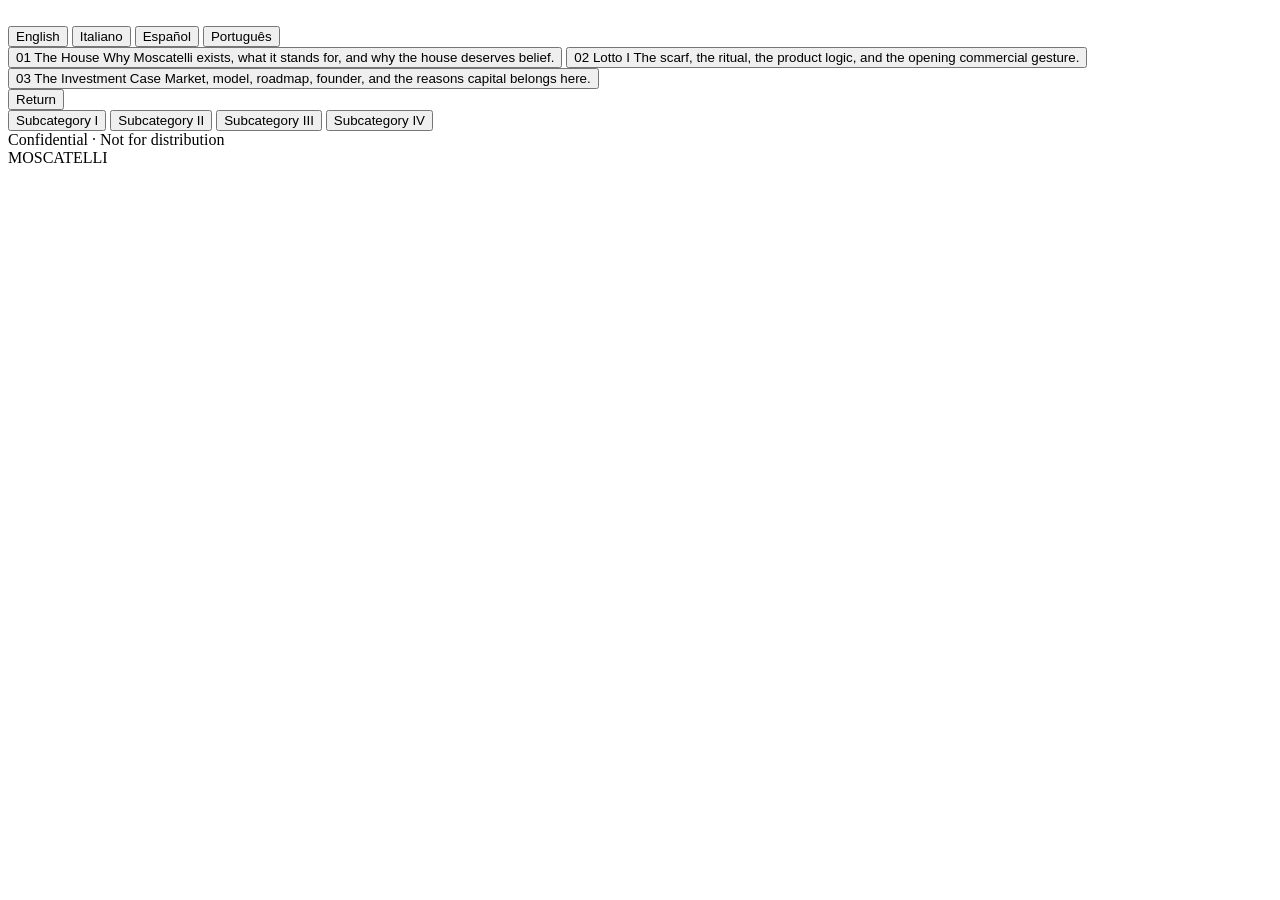
==== project-index.html @ 2a9c8a12 "Add files via upload" ====
<!DOCTYPE html>
<html lang="en">
<head>
  <meta charset="UTF-8" />
  <meta name="viewport" content="width=device-width, initial-scale=1.0" />
  <title>MOSCATELLI — Project Index</title>
  <meta name="robots" content="noindex, nofollow" />
  <link rel="preconnect" href="https://fonts.googleapis.com" />
  <link rel="preconnect" href="https://fonts.gstatic.com" crossorigin />
  <link href="https://fonts.googleapis.com/css2?family=Cinzel:wght@400&family=Cormorant+Garamond:wght@300;400&display=swap" rel="stylesheet" />
  <link rel="stylesheet" href="assets/css/styles.css" />
</head>
<body data-page="project-index" class="project-index-page">
  <main class="project-index" aria-label="Moscatelli project index">
    <div class="project-index__atmosphere" aria-hidden="true"></div>

    <header class="project-index__header" aria-label="Project header">
      <div class="project-index__header-inner">
        <div class="project-index__header-monogram-wrap" aria-hidden="true"><img src="assets/images/moscatelli-monogram.png" alt="" class="project-index__header-monogram" /></div>

        <nav class="project-index__language-toggle" aria-label="Language selector">
          <button type="button" class="project-index__language is-active" aria-pressed="true">English</button>
          <button type="button" class="project-index__language" aria-pressed="false">Italiano</button>
          <button type="button" class="project-index__language" aria-pressed="false">Español</button>
          <button type="button" class="project-index__language" aria-pressed="false">Português</button>
        </nav>
      </div>
    </header>

    <section class="project-index__stage" aria-label="Primary project routes">
      <div class="project-index__cards">
        <button type="button" class="project-card">
          <span class="project-card__kicker">01</span>
          <span class="project-card__title">The House</span>
          <span class="project-card__body">Why Moscatelli exists, what it stands for, and why the house deserves belief.</span>
        </button>

        <button type="button" class="project-card">
          <span class="project-card__kicker">02</span>
          <span class="project-card__title">Lotto I</span>
          <span class="project-card__body">The scarf, the ritual, the product logic, and the opening commercial gesture.</span>
        </button>

        <button type="button" class="project-card">
          <span class="project-card__kicker">03</span>
          <span class="project-card__title">The Investment Case</span>
          <span class="project-card__body">Market, model, roadmap, founder, and the reasons capital belongs here.</span>
        </button>
      </div>

      <div class="project-index__radial" aria-hidden="true">
        <div class="project-index__radial-label"></div>
        <div class="project-index__radial-shell">
          <button type="button" class="project-index__radial-center" aria-label="Return to sections">Return</button>
          <div class="project-index__radial-orbit">
            <button type="button" class="project-index__radial-item project-index__radial-item--north" data-slot="0">Subcategory I</button>
            <button type="button" class="project-index__radial-item project-index__radial-item--east" data-slot="1">Subcategory II</button>
            <button type="button" class="project-index__radial-item project-index__radial-item--south" data-slot="2">Subcategory III</button>
            <button type="button" class="project-index__radial-item project-index__radial-item--west" data-slot="3">Subcategory IV</button>
          </div>
        </div>
      </div>

    </section>

    <footer class="project-index__footer">
      <div class="project-index__footer-disclaimer">Confidential · Not for distribution</div>
      <div class="project-index__footer-wordmark">MOSCATELLI</div>
    </footer>
  </main>

  <script src="assets/js/site.js"></script>
</body>
</html>
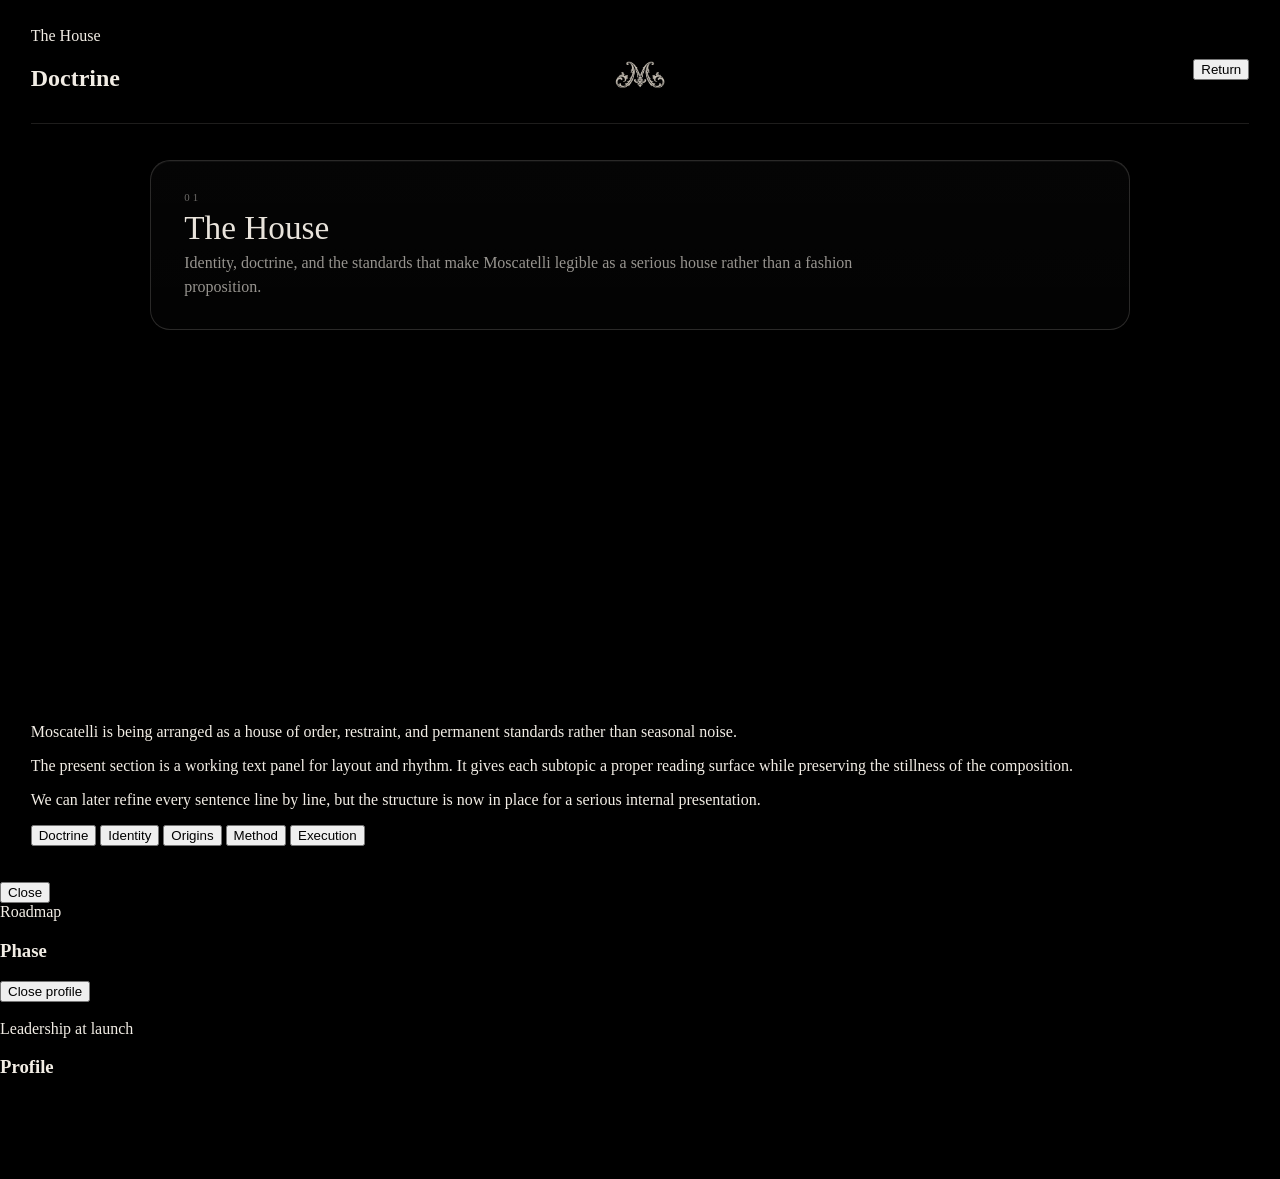
==== commit 26def30d: "Add files via upload" ====
--- a/project-index.html
+++ b/project-index.html
@@ -16,14 +16,14 @@
 
     <header class="project-index__header" aria-label="Project header">
       <div class="project-index__header-inner">
+        <div class="project-index__detail-title-panel">
+          <div class="project-index__detail-kicker">The House</div>
+          <h2 class="project-index__detail-title">Doctrine</h2>
+        </div>
+
         <div class="project-index__header-monogram-wrap" aria-hidden="true"><img src="assets/images/moscatelli-monogram.png" alt="" class="project-index__header-monogram" /></div>
 
-        <nav class="project-index__language-toggle" aria-label="Language selector">
-          <button type="button" class="project-index__language is-active" aria-pressed="true">English</button>
-          <button type="button" class="project-index__language" aria-pressed="false">Italiano</button>
-          <button type="button" class="project-index__language" aria-pressed="false">Español</button>
-          <button type="button" class="project-index__language" aria-pressed="false">Português</button>
-        </nav>
+        <button type="button" class="project-index__detail-return" aria-label="Return to section menu">Return</button>
       </div>
     </header>
 
@@ -51,19 +51,72 @@
       <div class="project-index__radial" aria-hidden="true">
         <div class="project-index__radial-label"></div>
         <div class="project-index__radial-shell">
-          <button type="button" class="project-index__radial-center" aria-label="Return to sections">Return</button>
+          <button type="button" class="project-index__radial-center" aria-label="Close section menu">Recede</button>
           <div class="project-index__radial-orbit">
             <button type="button" class="project-index__radial-item project-index__radial-item--north" data-slot="0">Subcategory I</button>
             <button type="button" class="project-index__radial-item project-index__radial-item--east" data-slot="1">Subcategory II</button>
             <button type="button" class="project-index__radial-item project-index__radial-item--south" data-slot="2">Subcategory III</button>
             <button type="button" class="project-index__radial-item project-index__radial-item--west" data-slot="3">Subcategory IV</button>
+            <button type="button" class="project-index__radial-item project-index__radial-item--northwest is-hidden" data-slot="4">Subcategory V</button>
           </div>
         </div>
       </div>
+      <div class="project-index__detail" aria-hidden="true">
+        <div class="project-index__detail-content" aria-live="polite">
+          <p class="project-index__detail-lede">Moscatelli is being arranged as a house of order, restraint, and permanent standards rather than seasonal noise.</p>
+          <div class="project-index__detail-copy">
+            <p>The present section is a working text panel for layout and rhythm. It gives each subtopic a proper reading surface while preserving the stillness of the composition.</p>
+            <p>We can later refine every sentence line by line, but the structure is now in place for a serious internal presentation.</p>
+          </div>
+        </div>
+        <nav class="project-index__detail-nav" aria-label="Subtopic navigation">
+          <button type="button" class="project-index__detail-nav-item" data-slot="0">Doctrine</button>
+          <button type="button" class="project-index__detail-nav-item" data-slot="1">Identity</button>
+          <button type="button" class="project-index__detail-nav-item" data-slot="2">Origins</button>
+          <button type="button" class="project-index__detail-nav-item" data-slot="3">Method</button>
+          <button type="button" class="project-index__detail-nav-item is-hidden" data-slot="4">Execution</button>
+        </nav>
+      </div>
+
 
     </section>
 
+
+
+    <div class="project-index__roadmap-modal" aria-hidden="true" role="dialog" aria-modal="true" aria-labelledby="roadmap-modal-title">
+      <div class="project-index__roadmap-modal-backdrop" data-roadmap-close></div>
+      <div class="project-index__roadmap-modal-panel">
+        <button type="button" class="project-index__roadmap-modal-close" aria-label="Close roadmap detail" data-roadmap-close>Close</button>
+        <div class="project-index__roadmap-modal-kicker">Roadmap</div>
+        <h3 class="project-index__roadmap-modal-title" id="roadmap-modal-title">Phase</h3>
+        <p class="project-index__roadmap-modal-subtitle"></p>
+        <div class="project-index__roadmap-modal-copy"></div>
+      </div>
+    </div>
+
+    <div class="project-index__profile-modal" aria-hidden="true" role="dialog" aria-modal="true" aria-labelledby="profile-modal-name">
+      <div class="project-index__profile-modal-backdrop" data-profile-close></div>
+      <div class="project-index__profile-modal-panel">
+        <button type="button" class="project-index__profile-modal-close" aria-label="Close profile detail" data-profile-close>Close profile</button>
+        <div class="project-index__profile-modal-media">
+          <img src="" alt="" class="project-index__profile-modal-image" />
+        </div>
+        <div class="project-index__profile-modal-content">
+          <div class="project-index__profile-modal-kicker">Leadership at launch</div>
+          <h3 class="project-index__profile-modal-name" id="profile-modal-name">Profile</h3>
+          <p class="project-index__profile-modal-role"></p>
+          <div class="project-index__profile-modal-copy"></div>
+        </div>
+      </div>
+    </div>
+
     <footer class="project-index__footer">
+      <nav class="project-index__language-toggle" aria-label="Language selector">
+        <button type="button" class="project-index__language" data-lang="it">Italiano</button>
+        <button type="button" class="project-index__language is-active" data-lang="en" aria-current="true">English</button>
+        <button type="button" class="project-index__language" data-lang="es">Español</button>
+        <button type="button" class="project-index__language" data-lang="pt">Português</button>
+      </nav>
       <div class="project-index__footer-disclaimer">Confidential · Not for distribution</div>
       <div class="project-index__footer-wordmark">MOSCATELLI</div>
     </footer>
--- a/assets/css/styles.css
+++ b/assets/css/styles.css
@@ -0,0 +1,949 @@
+/* ============================================================
+   MOSCATELLI — THRESHOLD VEIL V9
+   ============================================================ */
+
+:root {
+  --bg-deep: #0d1117;
+  --bg-charcoal: #121821;
+  --mist-cool: rgba(78, 96, 118, 0.26);
+  --mist-warm: rgba(78, 56, 45, 0.18);
+  --mist-oxblood: rgba(113, 23, 29, 0.08);
+  --veil-soft: rgba(255, 255, 255, 0.048);
+  --veil-edge: rgba(255, 255, 255, 0.022);
+  --text-primary: #f2ede5;
+  --text-secondary: rgba(242, 237, 229, 0.74);
+  --text-soft: rgba(242, 237, 229, 0.46);
+  --shadow-soft: rgba(0, 0, 0, 0.22);
+  --black-pitch: #000000;
+  --transition-fast: 240ms ease;
+  --transition-slow: 700ms cubic-bezier(0.22, 1, 0.36, 1);
+}
+
+/* ============================================================
+   RESET
+   ============================================================ */
+
+*,
+*::before,
+*::after {
+  box-sizing: border-box;
+}
+
+html {
+  min-height: 100%;
+  background:
+    radial-gradient(78rem 54rem at 18% 24%, rgba(86, 103, 126, 0.12), transparent 58%),
+    radial-gradient(66rem 44rem at 82% 76%, rgba(78, 56, 45, 0.09), transparent 60%),
+    linear-gradient(135deg, #0d1218 0%, #111720 42%, #1b1614 100%);
+  color: var(--text-primary);
+}
+
+body {
+  margin: 0;
+  min-height: 100dvh;
+  overflow: hidden;
+  font-family: "Cinzel", serif;
+  -webkit-font-smoothing: antialiased;
+  text-rendering: optimizeLegibility;
+}
+
+/* ============================================================
+   THRESHOLD
+   ============================================================ */
+
+.threshold {
+  position: relative;
+  min-height: 100dvh;
+  display: grid;
+  place-items: center;
+  isolation: isolate;
+  overflow: hidden;
+}
+
+.threshold::before,
+.threshold::after {
+  content: "";
+  position: absolute;
+  inset: -10%;
+  pointer-events: none;
+}
+
+.threshold::before {
+  background:
+    radial-gradient(50rem 32rem at 19% 30%, var(--mist-cool), transparent 58%),
+    radial-gradient(44rem 30rem at 79% 73%, var(--mist-warm), transparent 62%),
+    radial-gradient(36rem 22rem at 74% 82%, var(--mist-oxblood), transparent 65%),
+    linear-gradient(125deg, rgba(255, 255, 255, 0.045), rgba(255, 255, 255, 0.012) 34%, rgba(255, 255, 255, 0.026) 72%, rgba(255, 255, 255, 0.016));
+  filter: blur(44px) saturate(112%);
+  opacity: 0.96;
+  transform: scale(1.04);
+  animation: veil-arrive 1400ms cubic-bezier(0.22, 1, 0.36, 1) both;
+}
+
+.threshold::after {
+  inset: 0;
+  background:
+    linear-gradient(180deg, rgba(255, 255, 255, 0.032), rgba(255, 255, 255, 0.01) 22%, rgba(255, 255, 255, 0.014) 76%, rgba(255, 255, 255, 0.03)),
+    radial-gradient(56rem 42rem at 50% 50%, rgba(255, 255, 255, 0.026), transparent 65%);
+  box-shadow:
+    inset 0 1px 0 rgba(255, 255, 255, 0.035),
+    inset 0 0 0 1px rgba(255, 255, 255, 0.022);
+  opacity: 0.88;
+  animation: veil-arrive 1300ms cubic-bezier(0.22, 1, 0.36, 1) both;
+}
+
+.threshold__blackout {
+  position: fixed;
+  inset: 0;
+  background: var(--black-pitch);
+  opacity: 0;
+  z-index: 2;
+  pointer-events: none;
+  transition: opacity 2200ms cubic-bezier(0.22, 1, 0.36, 1);
+}
+
+
+.threshold__inner {
+  position: relative;
+  z-index: 3;
+  display: grid;
+  justify-items: center;
+  gap: 1.38rem;
+  padding: 2rem;
+  text-align: center;
+  transform: translateY(-1.4vh);
+}
+
+.threshold__wordmark {
+  position: relative;
+  z-index: 4;
+  margin: 0;
+  font-weight: 400;
+  font-size: clamp(1.8rem, 4vw, 3.65rem);
+  line-height: 1;
+  letter-spacing: clamp(0.42em, 1.25vw, 0.78em);
+  text-transform: uppercase;
+  text-indent: 0.78em;
+  color: var(--text-primary);
+  text-shadow:
+    0 1px 0 rgba(255, 255, 255, 0.045),
+    0 18px 44px var(--shadow-soft);
+  user-select: none;
+  white-space: nowrap;
+  opacity: 0;
+  transform: translateY(12px);
+  animation: wordmark-arrive 1400ms cubic-bezier(0.22, 1, 0.36, 1) 220ms forwards;
+  transition: opacity 260ms ease;
+}
+
+.threshold__cta {
+  appearance: none;
+  background: none;
+  border: 0;
+  padding: 0;
+  margin: 0;
+  font: inherit;
+  font-size: clamp(0.62rem, 0.95vw, 0.82rem);
+  letter-spacing: 0.34em;
+  text-transform: uppercase;
+  color: var(--text-secondary);
+  cursor: pointer;
+  position: relative;
+  z-index: 3;
+  opacity: 0;
+  transform: translateY(10px);
+  animation: cta-arrive 1400ms cubic-bezier(0.22, 1, 0.36, 1) 1680ms forwards;
+  transition:
+    color var(--transition-fast),
+    transform var(--transition-fast),
+    opacity 1200ms ease,
+    filter 1200ms ease;
+}
+
+.threshold__cta::after {
+  content: "";
+  position: absolute;
+  left: 50%;
+  bottom: -0.58rem;
+  width: 100%;
+  height: 1px;
+  background: rgba(242, 237, 229, 0.46);
+  transform: translateX(-50%) scaleX(var(--cta-underline-scale, 0));
+  transform-origin: center;
+  opacity: var(--cta-underline-opacity, 0);
+  transition:
+    transform var(--transition-slow),
+    opacity var(--transition-fast),
+    background-color var(--transition-fast);
+}
+
+.threshold__cta:hover,
+.threshold__cta:focus-visible {
+  color: var(--text-primary);
+  transform: translateY(-1px);
+  outline: none;
+}
+
+.threshold__cta:hover::after,
+.threshold__cta:focus-visible::after {
+  --cta-underline-scale: 1;
+  --cta-underline-opacity: 1;
+  transform: translateX(-50%) scaleX(var(--cta-underline-scale, 1));
+  opacity: var(--cta-underline-opacity, 1);
+  background: rgba(242, 237, 229, 0.58);
+}
+
+.threshold__disclaimer {
+  margin: 0;
+  font-size: clamp(0.52rem, 0.7vw, 0.64rem);
+  letter-spacing: 0.24em;
+  text-transform: uppercase;
+  color: var(--text-soft);
+  opacity: 0;
+  transform: translateY(8px);
+  filter: blur(3px);
+  animation: disclaimer-arrive 1200ms cubic-bezier(0.22, 1, 0.36, 1) 980ms forwards;
+  user-select: none;
+  transition:
+    opacity 1200ms ease,
+    filter 1200ms ease;
+}
+
+.threshold__disclaimer--bottom {
+  position: absolute;
+  left: 50%;
+  bottom: clamp(1.1rem, 2.2vh, 1.9rem);
+  transform: translateX(-50%) translateY(8px);
+  z-index: 3;
+  width: max-content;
+  max-width: calc(100vw - 2rem);
+  text-align: center;
+  pointer-events: none;
+}
+
+/* ============================================================
+   PAGE TRANSITION
+   ============================================================ */
+
+.threshold__blackout {
+  position: fixed;
+  inset: 0;
+  background: #000000;
+  opacity: 0;
+  z-index: 2;
+  pointer-events: none;
+}
+
+
+/* ============================================================
+   DESTINATION PLACEHOLDER
+   ============================================================ */
+
+.chapter-page {
+  background: #000000;
+  opacity: 1;
+  transition: opacity 700ms cubic-bezier(0.22, 1, 0.36, 1);
+}
+
+.chapter-page.page-enter {
+  opacity: 0;
+}
+
+.page-blackout {
+  min-height: 100dvh;
+  background: #000000;
+}
+
+/* ============================================================
+   ANIMATIONS
+   ============================================================ */
+
+@keyframes veil-arrive {
+  from {
+    opacity: 0;
+    transform: scale(1.08);
+  }
+  to {
+    opacity: 1;
+    transform: scale(1.04);
+  }
+}
+
+@keyframes wordmark-arrive {
+  from {
+    opacity: 0;
+    transform: translateY(12px);
+    filter: blur(5px);
+  }
+  to {
+    opacity: 1;
+    transform: translateY(0);
+    filter: blur(0);
+  }
+}
+
+@keyframes disclaimer-arrive {
+  from {
+    opacity: 0;
+    transform: translateX(-50%) translateY(8px);
+    filter: blur(3px);
+  }
+  to {
+    opacity: 1;
+    transform: translateX(-50%) translateY(0);
+    filter: blur(0);
+  }
+}
+
+@keyframes cta-arrive {
+  from {
+    opacity: 0;
+    transform: translateY(14px);
+    filter: blur(6px);
+  }
+  55% {
+    opacity: 0.38;
+  }
+  to {
+    opacity: 1;
+    transform: translateY(0);
+    filter: blur(0);
+  }
+}
+
+/* ============================================================
+   RESPONSIVE
+   ============================================================ */
+
+@media (max-width: 680px) {
+  .threshold__inner {
+    gap: 1.14rem;
+    padding: 1.5rem;
+    transform: translateY(-0.9vh);
+  }
+
+
+  .threshold__wordmark {
+    letter-spacing: 0.28em;
+    text-indent: 0.28em;
+    white-space: normal;
+    line-height: 1.15;
+  }
+
+  .threshold__disclaimer {
+    font-size: 0.5rem;
+    letter-spacing: 0.2em;
+  }
+
+  .threshold__disclaimer--bottom {
+    bottom: 1rem;
+    max-width: calc(100vw - 1.5rem);
+  }
+
+  .threshold__cta {
+    letter-spacing: 0.26em;
+  }
+}
+
+/* ============================================================
+   REDUCED MOTION
+   ============================================================ */
+
+@media (prefers-reduced-motion: reduce) {
+  .threshold::before,
+  .threshold::after,
+  .threshold__wordmark,
+  .threshold__disclaimer,
+  .threshold__cta,
+  .threshold__cta::after {
+    animation: none !important;
+    transition: none !important;
+  }
+
+  .threshold__wordmark,
+  .threshold__disclaimer,
+  .threshold__cta {
+    opacity: 1;
+    filter: none;
+  }
+
+  .threshold__wordmark,
+  .threshold__cta {
+    transform: none;
+  }
+
+  .threshold__disclaimer--bottom {
+    transform: translateX(-50%);
+  }
+
+  .chapter-page {
+    opacity: 1 !important;
+  }
+}
+
+
+/* ============================================================
+   PROJECT INDEX
+   ============================================================ */
+
+.project-index-page {
+  background: #000000;
+  overflow: hidden;
+  color: var(--text-primary);
+}
+
+.project-index {
+  position: relative;
+  min-height: 100dvh;
+  display: grid;
+  grid-template-rows: auto 1fr auto;
+  overflow: hidden;
+  isolation: isolate;
+  background: #000000;
+}
+
+.project-index__atmosphere {
+  position: absolute;
+  inset: 0;
+  z-index: 0;
+  opacity: 0;
+  pointer-events: none;
+  background:
+    radial-gradient(68rem 40rem at 18% 24%, rgba(94, 111, 132, 0.16), transparent 58%),
+    radial-gradient(60rem 38rem at 80% 74%, rgba(82, 59, 48, 0.14), transparent 60%),
+    radial-gradient(34rem 20rem at 74% 82%, rgba(113, 23, 29, 0.07), transparent 66%),
+    linear-gradient(135deg, #0f141a 0%, #131820 42%, #1b1614 100%);
+  filter: blur(30px) saturate(110%);
+  transform: scale(1.04);
+  transition: opacity 2600ms cubic-bezier(0.22, 1, 0.36, 1);
+}
+
+.project-index__atmosphere.is-visible {
+  opacity: 1;
+}
+
+.project-index__header,
+.project-index__stage,
+.project-index__footer {
+  position: relative;
+  z-index: 1;
+}
+
+.project-index__header {
+  padding: clamp(1.2rem, 3vh, 2rem) clamp(1.1rem, 2.4vw, 2.4rem) 0;
+  opacity: 0;
+  transform: translateY(-18px) scaleX(0.92);
+  transform-origin: top center;
+  filter: blur(8px);
+}
+
+.project-index__header.is-visible {
+  opacity: 1;
+  transform: translateY(0) scaleX(1);
+  filter: blur(0);
+  transition:
+    opacity 1100ms cubic-bezier(0.22, 1, 0.36, 1),
+    transform 1100ms cubic-bezier(0.22, 1, 0.36, 1),
+    filter 1100ms cubic-bezier(0.22, 1, 0.36, 1);
+}
+
+.project-index__header-inner {
+  display: flex;
+  align-items: center;
+  justify-content: space-between;
+  gap: 1rem;
+  min-height: 4.3rem;
+  padding: 0 0 0.7rem;
+  border-bottom: 1px solid rgba(242, 237, 229, 0.12);
+}
+
+.project-index__header-inner {
+  position: relative;
+}
+
+.project-index__header-monogram-wrap {
+  position: absolute;
+  left: 50%;
+  top: 50%;
+  transform: translate(-50%, calc(-50% - 8px));
+  display: grid;
+  place-items: center;
+  width: 5.75rem;
+  pointer-events: none;
+  z-index: 2;
+  opacity: 0;
+  filter: blur(6px);
+  transition:
+    opacity 1100ms cubic-bezier(0.22, 1, 0.36, 1),
+    transform 1100ms cubic-bezier(0.22, 1, 0.36, 1),
+    filter 1100ms cubic-bezier(0.22, 1, 0.36, 1);
+}
+
+.project-index__header.is-visible .project-index__header-monogram-wrap {
+  opacity: 1;
+  transform: translate(-50%, -50%);
+  filter: blur(0);
+}
+
+.project-index__header-monogram {
+  width: 3.2rem;
+  height: auto;
+  display: block;
+  opacity: 0.82;
+  filter: brightness(0) saturate(100%) invert(92%) sepia(8%) saturate(404%) hue-rotate(345deg) brightness(104%) contrast(89%);
+}
+
+.project-index__footer {
+  display: grid;
+  justify-items: center;
+  gap: 0.34rem;
+}
+
+.project-index__footer-disclaimer {
+  text-align: center;
+  font-family: "Cinzel", serif;
+  font-size: 0.52rem;
+  letter-spacing: 0.24em;
+  text-transform: uppercase;
+  color: rgba(242, 237, 229, 0.26);
+}
+
+
+.project-index__language-toggle {
+  display: flex;
+  align-items: center;
+  gap: 0.3rem;
+  flex-wrap: wrap;
+  justify-content: flex-end;
+  margin-left: auto;
+  position: relative;
+  z-index: 3;
+}
+
+.project-index__language {
+  appearance: none;
+  background: transparent;
+  border: 1px solid transparent;
+  border-radius: 999px;
+  padding: 0.42rem 0.8rem 0.45rem;
+  font-family: "Cormorant Garamond", serif;
+  font-size: 0.98rem;
+  line-height: 1;
+  color: rgba(242, 237, 229, 0.54);
+  cursor: default;
+}
+
+.project-index__language.is-active {
+  color: rgba(242, 237, 229, 0.9);
+  border-color: rgba(242, 237, 229, 0.16);
+  background: rgba(255, 255, 255, 0.03);
+}
+
+.project-index__stage {
+  position: relative;
+  isolation: isolate;
+  display: grid;
+  align-items: center;
+  padding: clamp(2rem, 4vh, 3.6rem) clamp(1.1rem, 2.4vw, 2.4rem);
+  overflow: hidden;
+}
+
+.project-index__cards {
+  width: min(980px, 100%);
+  margin: 0 auto;
+  display: grid;
+  gap: clamp(1rem, 2vh, 1.5rem);
+}
+
+.project-card {
+  appearance: none;
+  width: 100%;
+  display: grid;
+  gap: 0.45rem;
+  text-align: left;
+  padding: clamp(1.25rem, 2.4vw, 1.9rem) clamp(1.2rem, 2.6vw, 2.1rem);
+  border: 1px solid rgba(242, 237, 229, 0.16);
+  border-radius: 20px;
+  background: linear-gradient(180deg, rgba(255, 255, 255, 0.018), rgba(255, 255, 255, 0.012));
+  box-shadow:
+    inset 0 1px 0 rgba(255, 255, 255, 0.04),
+    0 18px 48px rgba(0, 0, 0, 0.18);
+  color: var(--text-primary);
+  cursor: pointer;
+  opacity: 0;
+  transform: translateY(22px) scale(0.985);
+  filter: blur(8px);
+}
+
+.project-card.is-visible {
+  opacity: 1;
+  transform: translateY(0) scale(1);
+  filter: blur(0);
+  transition:
+    opacity 1050ms cubic-bezier(0.22, 1, 0.36, 1),
+    transform 1050ms cubic-bezier(0.22, 1, 0.36, 1),
+    filter 1050ms cubic-bezier(0.22, 1, 0.36, 1),
+    border-color 260ms ease,
+    background 260ms ease,
+    box-shadow 260ms ease;
+}
+
+.project-card:hover,
+.project-card:focus-visible {
+  outline: none;
+  border-color: rgba(242, 237, 229, 0.25);
+  background: linear-gradient(180deg, rgba(255, 255, 255, 0.026), rgba(255, 255, 255, 0.016));
+  box-shadow:
+    inset 0 1px 0 rgba(255, 255, 255, 0.06),
+    0 20px 60px rgba(0, 0, 0, 0.26);
+}
+
+.project-card__kicker {
+  font-family: "Cinzel", serif;
+  font-size: 0.68rem;
+  letter-spacing: 0.28em;
+  text-transform: uppercase;
+  color: rgba(242, 237, 229, 0.44);
+}
+
+.project-card__title {
+  font-family: "Cormorant Garamond", serif;
+  font-size: clamp(1.75rem, 2.6vw, 2.5rem);
+  line-height: 1;
+  color: rgba(242, 237, 229, 0.96);
+}
+
+.project-card__body {
+  font-family: "Cormorant Garamond", serif;
+  font-size: clamp(1rem, 1.2vw, 1.12rem);
+  line-height: 1.5;
+  color: rgba(242, 237, 229, 0.62);
+  max-width: 46rem;
+}
+
+.project-index__footer {
+  padding: 0 clamp(1.1rem, 2.4vw, 2.4rem) clamp(1rem, 2vh, 1.4rem);
+  opacity: 0;
+  filter: blur(8px);
+}
+
+.project-index__footer.is-visible {
+  opacity: 1;
+  filter: blur(0);
+  transition:
+    opacity 1200ms cubic-bezier(0.22, 1, 0.36, 1),
+    filter 1200ms cubic-bezier(0.22, 1, 0.36, 1);
+}
+
+.project-index__footer-wordmark {
+  text-align: center;
+  font-family: "Cinzel", serif;
+  font-size: 0.72rem;
+  letter-spacing: 0.48em;
+  text-indent: 0.48em;
+  text-transform: uppercase;
+  color: rgba(242, 237, 229, 0.42);
+}
+
+@media (max-width: 820px) {
+  .project-index__header-inner {
+    flex-direction: column;
+    align-items: stretch;
+    gap: 0.95rem;
+    padding-top: 0.25rem;
+  }
+
+  .project-index__header-monogram-wrap {
+    top: 1.1rem;
+    transform: translateX(-50%);
+    width: 100%;
+  }
+
+  .project-index__header-monogram {
+    width: 2.55rem;
+  }
+
+  .project-index__language-toggle {
+    justify-content: center;
+    margin-left: 0;
+    padding-top: 2rem;
+  }
+
+  .project-card {
+    border-radius: 18px;
+  }
+}
+
+@media (max-width: 560px) {
+  .project-index__stage {
+    padding-top: 1.6rem;
+    padding-bottom: 1.6rem;
+  }
+
+  .project-index__cards {
+    gap: 0.9rem;
+  }
+
+  .project-card {
+    padding: 1.1rem 1rem 1.2rem;
+    border-radius: 16px;
+  }
+
+  .project-index__language {
+    padding-inline: 0.62rem;
+    font-size: 0.92rem;
+  }
+
+  .project-index__footer-wordmark {
+    letter-spacing: 0.34em;
+    text-indent: 0.34em;
+  }
+}
+
+
+.project-index__stage {
+  position: relative;
+}
+
+.project-index__cards.is-menu-open .project-card {
+  pointer-events: none;
+}
+
+.project-card.is-withdrawing {
+  opacity: 0;
+  filter: blur(10px);
+  transform: translateY(0) scale(0.975);
+  transition:
+    opacity 700ms cubic-bezier(0.22, 1, 0.36, 1),
+    filter 700ms cubic-bezier(0.22, 1, 0.36, 1),
+    transform 700ms cubic-bezier(0.22, 1, 0.36, 1);
+}
+
+.project-card.is-origin-hidden {
+  opacity: 0 !important;
+  pointer-events: none;
+}
+
+.project-index__radial {
+  --radial-size: clamp(13rem, 24vw, 17rem);
+  --orbit-offset: clamp(7.4rem, 14vw, 10.4rem);
+  --shell-x: 0px;
+  --shell-y: 0px;
+  --shell-width: 0px;
+  --shell-height: 0px;
+  --shell-radius: 20px;
+  position: absolute;
+  inset: 0;
+  z-index: 4;
+  pointer-events: none;
+}
+
+.project-index__radial.is-active {
+  pointer-events: auto;
+}
+
+.project-index__radial-label {
+  position: absolute;
+  left: 50%;
+  top: calc(50% - var(--orbit-offset) - 4.8rem);
+  transform: translate(-50%, 14px);
+  font-family: "Cinzel", serif;
+  font-size: 0.7rem;
+  letter-spacing: 0.24em;
+  text-transform: uppercase;
+  color: rgba(242, 237, 229, 0.42);
+  opacity: 0;
+  filter: blur(8px);
+  transition:
+    opacity 620ms cubic-bezier(0.22, 1, 0.36, 1),
+    transform 620ms cubic-bezier(0.22, 1, 0.36, 1),
+    filter 620ms cubic-bezier(0.22, 1, 0.36, 1);
+}
+
+.project-index__radial.is-expanded .project-index__radial-label {
+  opacity: 1;
+  transform: translate(-50%, 0);
+  filter: blur(0);
+  transition-delay: 160ms;
+}
+
+.project-index__radial-shell {
+  position: absolute;
+  left: 0;
+  top: 0;
+  width: var(--shell-width);
+  height: var(--shell-height);
+  overflow: visible;
+  transform: translate(var(--shell-x), var(--shell-y));
+  border-radius: var(--shell-radius);
+  border: 1px solid rgba(242, 237, 229, 0.16);
+  background: linear-gradient(180deg, rgba(255, 255, 255, 0.018), rgba(255, 255, 255, 0.012));
+  box-shadow:
+    inset 0 1px 0 rgba(255, 255, 255, 0.04),
+    0 18px 48px rgba(0, 0, 0, 0.18);
+  backdrop-filter: blur(8px);
+  opacity: 0;
+  transition:
+    width 980ms cubic-bezier(0.22, 1, 0.36, 1),
+    height 980ms cubic-bezier(0.22, 1, 0.36, 1),
+    transform 980ms cubic-bezier(0.22, 1, 0.36, 1),
+    border-radius 980ms cubic-bezier(0.22, 1, 0.36, 1),
+    opacity 220ms ease,
+    box-shadow 700ms ease,
+    background 700ms ease,
+    border-color 700ms ease;
+}
+
+.project-index__radial.is-active .project-index__radial-shell {
+  opacity: 1;
+}
+
+.project-index__radial.is-expanded .project-index__radial-shell {
+  box-shadow:
+    inset 0 1px 0 rgba(255, 255, 255, 0.06),
+    0 24px 72px rgba(0, 0, 0, 0.28);
+  border-color: rgba(242, 237, 229, 0.24);
+  background: linear-gradient(180deg, rgba(255, 255, 255, 0.028), rgba(255, 255, 255, 0.016));
+}
+
+.project-index__radial-center {
+  position: absolute;
+  inset: 0;
+  z-index: 6;
+  appearance: none;
+  border: 0;
+  border-radius: inherit;
+  background: transparent;
+  color: rgba(242, 237, 229, 0.92);
+  font-family: "Cormorant Garamond", serif;
+  font-size: clamp(1.2rem, 2vw, 1.6rem);
+  letter-spacing: 0.08em;
+  cursor: pointer;
+  opacity: 0;
+  transform: scale(0.94);
+  transition:
+    opacity 420ms ease,
+    transform 620ms cubic-bezier(0.22, 1, 0.36, 1),
+    color 260ms ease;
+}
+
+.project-index__radial.is-expanded .project-index__radial-center {
+  opacity: 1;
+  transform: scale(1);
+  transition-delay: 220ms;
+}
+
+.project-index__radial-center:hover,
+.project-index__radial-center:focus-visible {
+  outline: none;
+  color: rgba(242, 237, 229, 1);
+}
+
+.project-index__radial-orbit {
+  position: absolute;
+  inset: 0;
+  overflow: visible;
+  z-index: 3;
+  pointer-events: none;
+}
+
+.project-index__radial-item {
+  position: absolute;
+  z-index: 4;
+  pointer-events: auto;
+  left: 50%;
+  top: 50%;
+  width: clamp(8.75rem, 13vw, 10.25rem);
+  min-height: 3.8rem;
+  appearance: none;
+  border: 1px solid rgba(242, 237, 229, 0.14);
+  border-radius: 999px;
+  background: linear-gradient(180deg, rgba(255,255,255,0.018), rgba(255,255,255,0.012));
+  box-shadow: inset 0 1px 0 rgba(255,255,255,0.04), 0 16px 36px rgba(0,0,0,0.16);
+  color: rgba(242, 237, 229, 0.8);
+  font-family: "Cormorant Garamond", serif;
+  font-size: 1.12rem;
+  line-height: 1.1;
+  padding: 0.9rem 1rem;
+  cursor: pointer;
+  opacity: 0;
+  transform: translate(-50%, -50%) scale(0.3);
+  transform-origin: center;
+  filter: blur(12px);
+  transition:
+    transform 820ms cubic-bezier(0.22, 1, 0.36, 1),
+    opacity 520ms ease,
+    filter 820ms cubic-bezier(0.22, 1, 0.36, 1),
+    border-color 260ms ease,
+    background 260ms ease,
+    box-shadow 260ms ease,
+    color 260ms ease;
+}
+
+.project-index__radial.is-expanded .project-index__radial-item {
+  opacity: 1;
+  filter: blur(0);
+}
+
+.project-index__radial.is-expanded .project-index__radial-item--north {
+  transform: translate(-50%, calc(-50% - var(--orbit-offset))) scale(1);
+}
+.project-index__radial.is-expanded .project-index__radial-item--east {
+  transform: translate(calc(-50% + var(--orbit-offset)), -50%) scale(1);
+}
+.project-index__radial.is-expanded .project-index__radial-item--south {
+  transform: translate(-50%, calc(-50% + var(--orbit-offset))) scale(1);
+}
+.project-index__radial.is-expanded .project-index__radial-item--west {
+  transform: translate(calc(-50% - var(--orbit-offset)), -50%) scale(1);
+}
+
+.project-index__radial-item:hover,
+.project-index__radial-item:focus-visible {
+  outline: none;
+  border-color: rgba(242, 237, 229, 0.24);
+  background: linear-gradient(180deg, rgba(255,255,255,0.03), rgba(255,255,255,0.018));
+  box-shadow: inset 0 1px 0 rgba(255,255,255,0.05), 0 18px 42px rgba(0,0,0,0.22);
+  color: rgba(242, 237, 229, 0.96);
+}
+
+@media (max-width: 820px) {
+  .project-index__radial {
+    --radial-size: 11.75rem;
+    --orbit-offset: 6.7rem;
+  }
+
+  .project-index__radial-label {
+    top: calc(50% - var(--orbit-offset) - 3.8rem);
+  }
+
+  .project-index__radial-item {
+    width: 7.4rem;
+    min-height: 3.4rem;
+    font-size: 1rem;
+  }
+}
+
+@media (max-width: 560px) {
+  .project-index__radial {
+    --radial-size: 10.2rem;
+    --orbit-offset: 5.6rem;
+  }
+
+  .project-index__radial-label {
+    top: calc(50% - var(--orbit-offset) - 3.2rem);
+    font-size: 0.6rem;
+    letter-spacing: 0.2em;
+  }
+
+  .project-index__radial-item {
+    width: 6.4rem;
+    min-height: 3rem;
+    font-size: 0.88rem;
+    padding: 0.72rem 0.7rem;
+  }
+
+  .project-index__radial-center {
+    font-size: 1.08rem;
+  }
+}
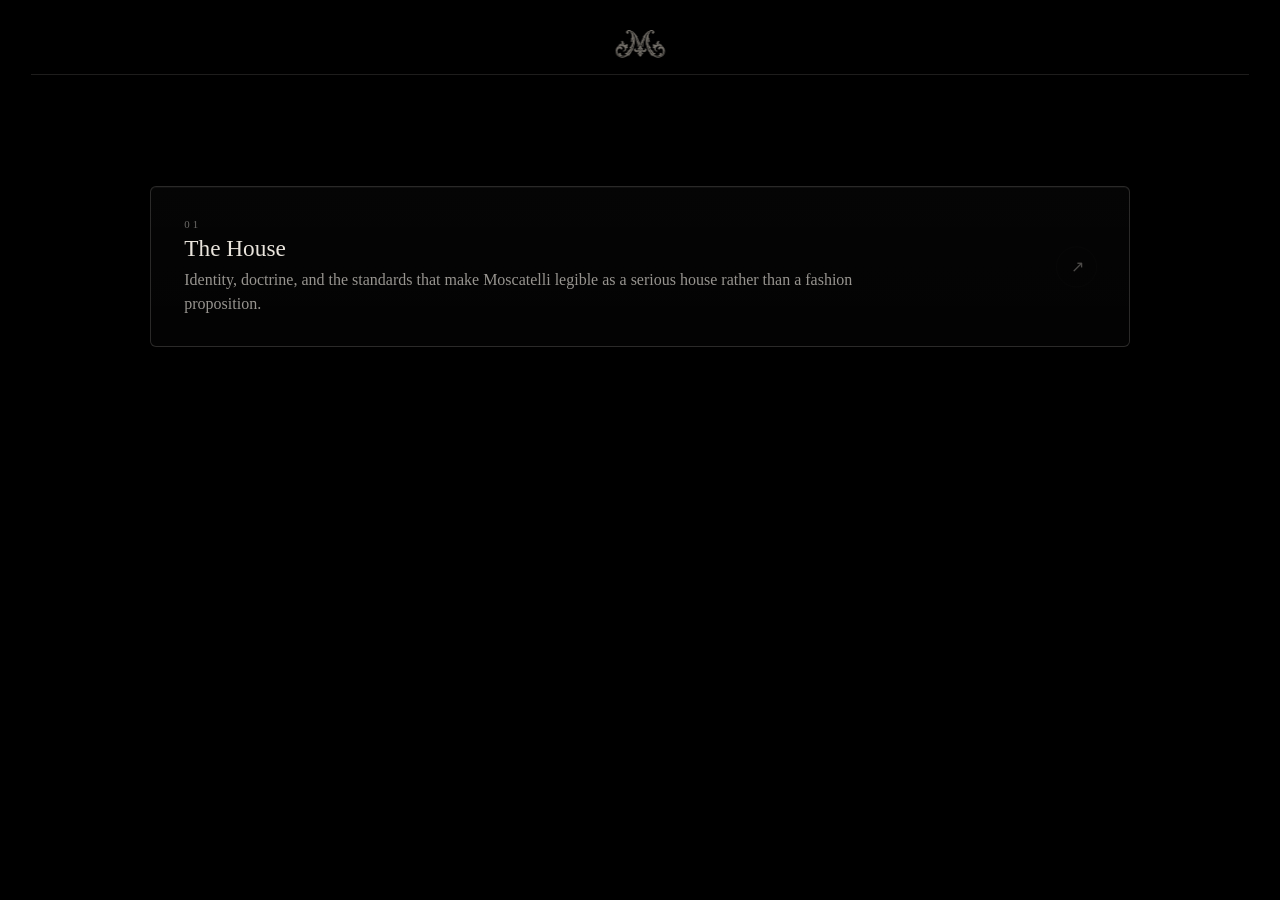
==== commit 3c8cae36: "Add files via upload" ====
--- a/project-index.html
+++ b/project-index.html
@@ -62,6 +62,17 @@
         </div>
       </div>
       <div class="project-index__detail" aria-hidden="true">
+        <button type="button" class="project-index__mobile-detail-return" aria-label="Return to section menu">
+          <span class="project-index__mobile-detail-return-mark" aria-hidden="true"></span>
+          <span class="project-index__mobile-detail-return-label">Return</span>
+        </button>
+        <nav class="project-index__mobile-topic-nav" aria-label="Subtopic navigation">
+          <button type="button" class="project-index__mobile-topic-nav-item" data-slot="0">Doctrine</button>
+          <button type="button" class="project-index__mobile-topic-nav-item" data-slot="1">Identity</button>
+          <button type="button" class="project-index__mobile-topic-nav-item" data-slot="2">Origins</button>
+          <button type="button" class="project-index__mobile-topic-nav-item" data-slot="3">Method</button>
+          <button type="button" class="project-index__mobile-topic-nav-item is-hidden" data-slot="4">Execution</button>
+        </nav>
         <div class="project-index__detail-content" aria-live="polite">
           <p class="project-index__detail-lede">Moscatelli is being arranged as a house of order, restraint, and permanent standards rather than seasonal noise.</p>
           <div class="project-index__detail-copy">
--- a/assets/css/styles.css
+++ b/assets/css/styles.css
@@ -119,7 +119,7 @@
   z-index: 4;
   margin: 0;
   font-weight: 400;
-  font-size: clamp(1.8rem, 4vw, 3.65rem);
+  font-size: clamp(1.26rem, 2.8vw, 2.56rem);
   line-height: 1;
   letter-spacing: clamp(0.42em, 1.25vw, 0.78em);
   text-transform: uppercase;
@@ -193,6 +193,21 @@
   background: rgba(242, 237, 229, 0.58);
 }
 
+.threshold__cta[data-skippable]::before {
+  content: "tap again to skip";
+  position: absolute;
+  top: -2.2rem;
+  left: 50%;
+  transform: translateX(-50%);
+  font-size: 0.5rem;
+  letter-spacing: 0.2em;
+  color: rgba(242, 237, 229, 0.3);
+  white-space: nowrap;
+  opacity: 0;
+  animation: hint-arrive 500ms ease 450ms forwards;
+}
+
+
 .threshold__disclaimer {
   margin: 0;
   font-size: clamp(0.52rem, 0.7vw, 0.64rem);
@@ -295,6 +310,11 @@
   }
 }
 
+@keyframes hint-arrive {
+  from { opacity: 0; transform: translateX(-50%) translateY(4px); }
+  to { opacity: 1; transform: translateX(-50%) translateY(0); }
+}
+
 @keyframes cta-arrive {
   from {
     opacity: 0;
@@ -430,7 +450,7 @@
 }
 
 .project-index__header {
-  padding: clamp(1.2rem, 3vh, 2rem) clamp(1.1rem, 2.4vw, 2.4rem) 0;
+  padding: clamp(0.84rem, 2.1vh, 1.4rem) clamp(1.1rem, 2.4vw, 2.4rem) 0;
   opacity: 0;
   transform: translateY(-18px) scaleX(0.92);
   transform-origin: top center;
@@ -451,9 +471,9 @@
   display: flex;
   align-items: center;
   justify-content: space-between;
-  gap: 1rem;
-  min-height: 4.3rem;
-  padding: 0 0 0.7rem;
+  gap: 0.7rem;
+  min-height: 3.5rem;
+  padding: 0 0 0.63rem;
   border-bottom: 1px solid rgba(242, 237, 229, 0.12);
 }
 
@@ -464,21 +484,27 @@
 .project-index__header-monogram-wrap {
   position: absolute;
   left: 50%;
-  top: 50%;
-  transform: translate(-50%, calc(-50% - 8px));
+  top: calc(50% - 0.34rem);
+  transform: translate(-50%, -50%);
   display: grid;
   place-items: center;
-  width: 5.75rem;
+  width: 5.8rem;
+  height: 3rem;
   pointer-events: none;
   z-index: 2;
   opacity: 0;
-  filter: blur(6px);
+  filter: blur(4px);
+  overflow: visible;
   transition:
     opacity 1100ms cubic-bezier(0.22, 1, 0.36, 1),
     transform 1100ms cubic-bezier(0.22, 1, 0.36, 1),
     filter 1100ms cubic-bezier(0.22, 1, 0.36, 1);
 }
 
+.project-index__header-monogram-wrap::before {
+  content: none;
+}
+
 .project-index__header.is-visible .project-index__header-monogram-wrap {
   opacity: 1;
   transform: translate(-50%, -50%);
@@ -486,17 +512,23 @@
 }
 
 .project-index__header-monogram {
-  width: 3.2rem;
+  position: relative;
+  z-index: 1;
+  width: 3.35rem;
   height: auto;
   display: block;
-  opacity: 0.82;
+  opacity: 0.5;
+  object-fit: contain;
+  image-rendering: auto;
+  backface-visibility: hidden;
+  transform: translateY(0) translateZ(0);
   filter: brightness(0) saturate(100%) invert(92%) sepia(8%) saturate(404%) hue-rotate(345deg) brightness(104%) contrast(89%);
 }
 
 .project-index__footer {
   display: grid;
   justify-items: center;
-  gap: 0.34rem;
+  gap: 0.48rem;
 }
 
 .project-index__footer-disclaimer {
@@ -514,8 +546,8 @@
   align-items: center;
   gap: 0.3rem;
   flex-wrap: wrap;
-  justify-content: flex-end;
-  margin-left: auto;
+  justify-content: center;
+  margin-left: 0;
   position: relative;
   z-index: 3;
 }
@@ -527,16 +559,134 @@
   border-radius: 999px;
   padding: 0.42rem 0.8rem 0.45rem;
   font-family: "Cormorant Garamond", serif;
-  font-size: 0.98rem;
+  font-size: 0.9rem;
   line-height: 1;
-  color: rgba(242, 237, 229, 0.54);
-  cursor: default;
+  color: rgba(242, 237, 229, 0.38);
+  cursor: pointer;
+  user-select: none;
+  pointer-events: auto;
+  transition: color 220ms ease, border-color 220ms ease, background 220ms ease, opacity 220ms ease;
+}
+
+.project-index__language:hover,
+.project-index__language:focus-visible {
+  color: rgba(242, 237, 229, 0.72);
+  border-color: rgba(242, 237, 229, 0.1);
+  background: rgba(255, 255, 255, 0.02);
+  outline: none;
 }
 
 .project-index__language.is-active {
-  color: rgba(242, 237, 229, 0.9);
+  color: rgba(242, 237, 229, 0.86);
   border-color: rgba(242, 237, 229, 0.16);
   background: rgba(255, 255, 255, 0.03);
+}
+
+.lang-fade-target {
+  transition:
+    opacity 280ms ease,
+    filter 280ms ease;
+}
+
+.lang-fade-target.is-lang-out {
+  opacity: 0;
+  filter: blur(8px);
+}
+
+.lang-fade-target.is-lang-in {
+  animation: moscatelliLangIn 620ms cubic-bezier(0.22, 1, 0.36, 1);
+}
+
+
+.project-index__header .project-index__detail-return.lang-fade-target {
+  transition: opacity 220ms ease, filter 220ms ease, color 220ms ease !important;
+}
+
+.project-index__header .project-index__detail-return.lang-fade-target.is-lang-out {
+  transform: translateY(-50%) !important;
+}
+
+.project-index__header .project-index__detail-return.lang-fade-target.is-lang-in {
+  animation: moscatelliLangInHeaderStatic 620ms cubic-bezier(0.22, 1, 0.36, 1) !important;
+}
+
+@keyframes moscatelliLangInHeaderStatic {
+  from {
+    opacity: 0;
+    filter: blur(10px);
+    transform: translateY(-50%);
+  }
+  to {
+    opacity: 1;
+    filter: blur(0);
+    transform: translateY(-50%);
+  }
+}
+
+.lang-fade-target--radial {
+  transition:
+    opacity 180ms ease,
+    filter 180ms ease;
+}
+
+.lang-fade-target--radial.is-lang-out-radial {
+  opacity: 0;
+  filter: blur(8px);
+}
+
+.lang-fade-target--radial.is-lang-in-radial {
+  animation: moscatelliLangInRadial 520ms cubic-bezier(0.22, 1, 0.36, 1);
+}
+
+@keyframes moscatelliLangIn {
+  from {
+    opacity: 0;
+    filter: blur(10px);
+  }
+  to {
+    opacity: 1;
+    filter: blur(0);
+  }
+}
+
+@keyframes moscatelliLangInRadial {
+  from {
+    opacity: 0;
+    filter: blur(10px);
+  }
+  to {
+    opacity: 1;
+    filter: blur(0);
+  }
+}
+
+body.is-language-switching .project-index__radial-shell,
+body.is-language-switching .project-index__radial-item,
+body.is-language-switching .project-index__radial-label,
+body.is-language-switching .project-index__radial-center {
+  transition-property: opacity, filter, color, background, border-color, box-shadow;
+}
+
+body.is-language-switching .project-index__radial.is-expanded .project-index__radial-center {
+  transition: color 240ms ease !important;
+  transition-delay: 0ms !important;
+}
+
+
+body.is-language-switching .project-index__detail-nav-item {
+  transition-property: color, opacity, filter, text-shadow !important;
+}
+
+body.is-language-switching .project-index__detail-nav-item.is-active {
+  transform: scale(1.055) !important;
+}
+
+body.is-language-switching .project-index__detail-lede,
+body.is-language-switching .project-index__detail-copy,
+body.is-language-switching .project-index__header .project-index__detail-title,
+body.is-language-switching .project-index__header .project-index__detail-kicker,
+body.is-language-switching .project-index__header .project-index__detail-return {
+  will-change: opacity, filter;
 }
 
 .project-index__stage {
@@ -557,13 +707,18 @@
 
 .project-card {
   appearance: none;
+  position: relative;
   width: 100%;
   display: grid;
   gap: 0.45rem;
   text-align: left;
-  padding: clamp(1.25rem, 2.4vw, 1.9rem) clamp(1.2rem, 2.6vw, 2.1rem);
+  padding:
+    clamp(1.25rem, 2.4vw, 1.9rem)
+    clamp(4.2rem, 7vw, 5.4rem)
+    clamp(1.25rem, 2.4vw, 1.9rem)
+    clamp(1.2rem, 2.6vw, 2.1rem);
   border: 1px solid rgba(242, 237, 229, 0.16);
-  border-radius: 20px;
+  border-radius: 6px;
   background: linear-gradient(180deg, rgba(255, 255, 255, 0.018), rgba(255, 255, 255, 0.012));
   box-shadow:
     inset 0 1px 0 rgba(255, 255, 255, 0.04),
@@ -588,6 +743,52 @@
     box-shadow 260ms ease;
 }
 
+.project-card::before {
+  content: "";
+  position: absolute;
+  right: 1.7rem;
+  top: 50%;
+  width: 3.2rem;
+  height: 3.2rem;
+  border-radius: 50%;
+  border: 1px solid rgba(242, 237, 229, 0.11);
+  box-shadow: 0 0 0 0.55rem rgba(242, 237, 229, 0.024);
+  transform: translateY(-50%) scale(0.8);
+  opacity: 0.16;
+  pointer-events: none;
+  transition: opacity 420ms ease, transform 640ms cubic-bezier(0.22, 1, 0.36, 1), border-color 260ms ease, box-shadow 260ms ease;
+}
+
+.project-card::after {
+  content: "↗";
+  position: absolute;
+  right: 2.82rem;
+  top: 50%;
+  transform: translateY(-50%);
+  font-family: "Cormorant Garamond", serif;
+  font-size: 1rem;
+  line-height: 1;
+  color: rgba(242, 237, 229, 0.34);
+  opacity: 0.9;
+  pointer-events: none;
+  transition: color 260ms ease, transform 640ms cubic-bezier(0.22, 1, 0.36, 1), opacity 260ms ease;
+}
+
+.project-card:hover::before,
+.project-card:focus-visible::before {
+  opacity: 1;
+  border-color: rgba(242, 237, 229, 0.16);
+  box-shadow: 0 0 0 0.55rem rgba(242, 237, 229, 0.04);
+  transform: translateY(-50%) scale(1);
+}
+
+.project-card:hover::after,
+.project-card:focus-visible::after {
+  color: rgba(242, 237, 229, 0.68);
+  opacity: 1;
+  transform: translateY(-50%) translateX(0.08rem);
+}
+
 .project-card:hover,
 .project-card:focus-visible {
   outline: none;
@@ -598,17 +799,36 @@
     0 20px 60px rgba(0, 0, 0, 0.26);
 }
 
+@media (hover: none), (pointer: coarse) {
+  .project-card::before {
+    opacity: 0.28;
+    transform: translateY(-50%) scale(0.92);
+    border-color: rgba(242, 237, 229, 0.13);
+    box-shadow: 0 0 0 0.48rem rgba(242, 237, 229, 0.03);
+  }
+
+  .project-card::after {
+    color: rgba(242, 237, 229, 0.48);
+  }
+}
+
 .project-card__kicker {
   font-family: "Cinzel", serif;
   font-size: 0.68rem;
   letter-spacing: 0.28em;
   text-transform: uppercase;
   color: rgba(242, 237, 229, 0.44);
+  transition: color 260ms ease, letter-spacing 400ms cubic-bezier(0.22, 1, 0.36, 1);
+}
+
+.project-card:hover .project-card__kicker {
+  color: rgba(242, 237, 229, 0.62);
+  letter-spacing: 0.36em;
 }
 
 .project-card__title {
   font-family: "Cormorant Garamond", serif;
-  font-size: clamp(1.75rem, 2.6vw, 2.5rem);
+  font-size: clamp(1.23rem, 1.82vw, 1.75rem);
   line-height: 1;
   color: rgba(242, 237, 229, 0.96);
 }
@@ -645,32 +865,74 @@
   color: rgba(242, 237, 229, 0.42);
 }
 
+
+@media (max-width: 1180px) {
+  .project-index__detail-content {
+    left: clamp(3rem, 4.5vw, 4.8rem);
+    top: clamp(13rem, 20vh, 15rem);
+    width: min(34rem, 44vw);
+    max-width: 34rem;
+  }
+
+  .project-index__detail-lede {
+    font-size: clamp(1.4rem, 1.75vw, 1.96rem);
+    max-width: 12ch;
+  }
+
+  .project-index__detail-copy {
+    max-width: 28rem;
+  }
+}
+
+@media (max-width: 820px) {
+  .project-index__detail-content {
+    left: clamp(2rem, 6vw, 2.8rem);
+    top: clamp(10.8rem, 18vh, 12.6rem);
+    width: min(28rem, calc(100vw - 6rem));
+    max-width: 28rem;
+    row-gap: 1.5rem;
+  }
+
+  .project-index__detail-lede {
+    font-size: clamp(1.3rem, 4.9vw, 1.75rem);
+    max-width: 13ch;
+  }
+
+  .project-index__detail-copy {
+    max-width: 24rem;
+  }
+
+  .project-index__detail-copy p {
+    max-width: 32ch;
+  }
+}
 @media (max-width: 820px) {
   .project-index__header-inner {
     flex-direction: column;
     align-items: stretch;
-    gap: 0.95rem;
-    padding-top: 0.25rem;
+    gap: 0.67rem;
+    padding-top: 0.18rem;
   }
 
   .project-index__header-monogram-wrap {
-    top: 1.1rem;
+    top: 0.74rem;
     transform: translateX(-50%);
     width: 100%;
+    height: 1.54rem;
   }
 
   .project-index__header-monogram {
-    width: 2.55rem;
+    width: 1.72rem;
   }
 
   .project-index__language-toggle {
     justify-content: center;
     margin-left: 0;
-    padding-top: 2rem;
+    padding-top: 0.1rem;
   }
 
   .project-card {
-    border-radius: 18px;
+    border-radius: 5px;
   }
 }
 
@@ -686,7 +948,7 @@
 
   .project-card {
     padding: 1.1rem 1rem 1.2rem;
-    border-radius: 16px;
+    border-radius: 4px;
   }
 
   .project-index__language {
@@ -725,13 +987,17 @@
 }
 
 .project-index__radial {
-  --radial-size: clamp(13rem, 24vw, 17rem);
-  --orbit-offset: clamp(7.4rem, 14vw, 10.4rem);
+  --radial-size: clamp(4.85rem, 6vw, 5.45rem);
+  --orbit-offset: clamp(11.6rem, 16.2vw, 13.75rem);
+  --orbit-north: calc(var(--orbit-offset) * 0.98);
+  --orbit-east: calc(var(--orbit-offset) * 1.06);
+  --orbit-south: calc(var(--orbit-offset) * 1.08);
+  --orbit-west: calc(var(--orbit-offset) * 1.02);
   --shell-x: 0px;
   --shell-y: 0px;
   --shell-width: 0px;
   --shell-height: 0px;
-  --shell-radius: 20px;
+  --shell-radius: 6px;
   position: absolute;
   inset: 0;
   z-index: 4;
@@ -745,26 +1011,26 @@
 .project-index__radial-label {
   position: absolute;
   left: 50%;
-  top: calc(50% - var(--orbit-offset) - 4.8rem);
+  top: calc(50% - var(--orbit-north) - 3.35rem);
   transform: translate(-50%, 14px);
   font-family: "Cinzel", serif;
-  font-size: 0.7rem;
-  letter-spacing: 0.24em;
+  font-size: 0.63rem;
+  letter-spacing: 0.26em;
   text-transform: uppercase;
-  color: rgba(242, 237, 229, 0.42);
+  color: rgba(242, 237, 229, 0.28);
   opacity: 0;
-  filter: blur(8px);
+  filter: blur(9px);
   transition:
-    opacity 620ms cubic-bezier(0.22, 1, 0.36, 1),
-    transform 620ms cubic-bezier(0.22, 1, 0.36, 1),
-    filter 620ms cubic-bezier(0.22, 1, 0.36, 1);
+    opacity 920ms cubic-bezier(0.22, 1, 0.36, 1),
+    transform 920ms cubic-bezier(0.22, 1, 0.36, 1),
+    filter 920ms cubic-bezier(0.22, 1, 0.36, 1);
 }
 
 .project-index__radial.is-expanded .project-index__radial-label {
   opacity: 1;
   transform: translate(-50%, 0);
   filter: blur(0);
-  transition-delay: 160ms;
+  transition-delay: 240ms;
 }
 
 .project-index__radial-shell {
@@ -776,22 +1042,20 @@
   overflow: visible;
   transform: translate(var(--shell-x), var(--shell-y));
   border-radius: var(--shell-radius);
-  border: 1px solid rgba(242, 237, 229, 0.16);
-  background: linear-gradient(180deg, rgba(255, 255, 255, 0.018), rgba(255, 255, 255, 0.012));
-  box-shadow:
-    inset 0 1px 0 rgba(255, 255, 255, 0.04),
-    0 18px 48px rgba(0, 0, 0, 0.18);
+  border: 1px solid rgba(242, 237, 229, 0);
+  background: radial-gradient(circle at 50% 50%, rgba(255, 255, 255, 0), rgba(255,255,255,0) 70%, rgba(255,255,255,0) 100%);
+  box-shadow: none;
   backdrop-filter: blur(8px);
   opacity: 0;
   transition:
-    width 980ms cubic-bezier(0.22, 1, 0.36, 1),
-    height 980ms cubic-bezier(0.22, 1, 0.36, 1),
-    transform 980ms cubic-bezier(0.22, 1, 0.36, 1),
-    border-radius 980ms cubic-bezier(0.22, 1, 0.36, 1),
-    opacity 220ms ease,
-    box-shadow 700ms ease,
-    background 700ms ease,
-    border-color 700ms ease;
+    width 950ms cubic-bezier(0.16, 1, 0.3, 1),
+    height 950ms cubic-bezier(0.16, 1, 0.3, 1),
+    transform 950ms cubic-bezier(0.16, 1, 0.3, 1),
+    border-radius 950ms cubic-bezier(0.16, 1, 0.3, 1),
+    opacity 240ms ease,
+    box-shadow 820ms ease,
+    background 820ms ease,
+    border-color 820ms ease;
 }
 
 .project-index__radial.is-active .project-index__radial-shell {
@@ -799,11 +1063,23 @@
 }
 
 .project-index__radial.is-expanded .project-index__radial-shell {
+  border-color: rgba(242, 237, 229, 0.08);
+  background: radial-gradient(circle at 50% 42%, rgba(255,255,255,0.016), rgba(255,255,255,0.008) 46%, rgba(255,255,255,0) 74%);
   box-shadow:
-    inset 0 1px 0 rgba(255, 255, 255, 0.06),
-    0 24px 72px rgba(0, 0, 0, 0.28);
-  border-color: rgba(242, 237, 229, 0.24);
-  background: linear-gradient(180deg, rgba(255, 255, 255, 0.028), rgba(255, 255, 255, 0.016));
+    inset 0 1px 0 rgba(255, 255, 255, 0.025),
+    0 0 0 1px rgba(242,237,229,0.02),
+    0 22px 48px rgba(0, 0, 0, 0.11);
+}
+
+.project-index__radial.is-expanded .project-index__radial-shell:hover,
+.project-index__radial.is-expanded .project-index__radial-shell:focus-within {
+  border-color: rgba(242, 237, 229, 0.12);
+  background: radial-gradient(circle at 50% 42%, rgba(255,255,255,0.02), rgba(255,255,255,0.009) 48%, rgba(255,255,255,0) 76%);
+  box-shadow:
+    inset 0 1px 0 rgba(255, 255, 255, 0.032),
+    0 0 0 1px rgba(242,237,229,0.026),
+    0 24px 52px rgba(0, 0, 0, 0.14),
+    0 0 34px rgba(193, 176, 150, 0.03);
 }
 
 .project-index__radial-center {
@@ -814,29 +1090,71 @@
   border: 0;
   border-radius: inherit;
   background: transparent;
-  color: rgba(242, 237, 229, 0.92);
-  font-family: "Cormorant Garamond", serif;
-  font-size: clamp(1.2rem, 2vw, 1.6rem);
+  color: rgba(242, 237, 229, 0.84);
+  font-family: "Cormorant Garamond", serif;
+  font-size: clamp(0.88rem, 1.08vw, 1.02rem);
+  font-style: italic;
   letter-spacing: 0.08em;
   cursor: pointer;
   opacity: 0;
-  transform: scale(0.94);
+  transform: scale(0.965);
   transition:
-    opacity 420ms ease,
-    transform 620ms cubic-bezier(0.22, 1, 0.36, 1),
-    color 260ms ease;
+    opacity 480ms ease,
+    transform 760ms cubic-bezier(0.22, 1, 0.36, 1),
+    color 240ms ease;
 }
 
 .project-index__radial.is-expanded .project-index__radial-center {
   opacity: 1;
   transform: scale(1);
-  transition-delay: 220ms;
+  transition-delay: 260ms;
+}
+
+.project-index__radial-center::before,
+.project-index__radial-center::after {
+  content: "";
+  position: absolute;
+  inset: 0;
+  border-radius: inherit;
+  pointer-events: none;
+  opacity: 0;
+  transition:
+    opacity 260ms ease,
+    transform 620ms cubic-bezier(0.22, 1, 0.36, 1),
+    border-color 260ms ease,
+    box-shadow 260ms ease;
+}
+
+.project-index__radial-center::before {
+  inset: -0.14rem;
+  border: 1px solid rgba(242, 237, 229, 0.12);
+  box-shadow: 0 0 0 1px rgba(242,237,229,0.014), 0 0 18px rgba(193,176,150,0.032);
+  transform: scale(0.95);
+}
+
+.project-index__radial-center::after {
+  inset: -0.48rem;
+  border: 1px solid rgba(242, 237, 229, 0.04);
+  box-shadow: 0 0 24px rgba(242,237,229,0.018);
+  transform: scale(0.9);
 }
 
 .project-index__radial-center:hover,
 .project-index__radial-center:focus-visible {
   outline: none;
-  color: rgba(242, 237, 229, 1);
+  color: rgba(242, 237, 229, 0.96);
+}
+
+.project-index__radial-center:hover::before,
+.project-index__radial-center:focus-visible::before {
+  opacity: 0.84;
+  transform: scale(1);
+}
+
+.project-index__radial-center:hover::after,
+.project-index__radial-center:focus-visible::after {
+  opacity: 0.34;
+  transform: scale(1.02);
 }
 
 .project-index__radial-orbit {
@@ -853,31 +1171,61 @@
   pointer-events: auto;
   left: 50%;
   top: 50%;
-  width: clamp(8.75rem, 13vw, 10.25rem);
-  min-height: 3.8rem;
+  min-width: 4.7rem;
+  width: max-content;
+  min-height: 1.6rem;
   appearance: none;
-  border: 1px solid rgba(242, 237, 229, 0.14);
+  border: 0;
   border-radius: 999px;
-  background: linear-gradient(180deg, rgba(255,255,255,0.018), rgba(255,255,255,0.012));
-  box-shadow: inset 0 1px 0 rgba(255,255,255,0.04), 0 16px 36px rgba(0,0,0,0.16);
-  color: rgba(242, 237, 229, 0.8);
-  font-family: "Cormorant Garamond", serif;
-  font-size: 1.12rem;
+  background: transparent;
+  box-shadow: none;
+  color: rgba(242, 237, 229, 0.78);
+  font-family: "Cormorant Garamond", serif;
+  font-size: 0.92rem;
   line-height: 1.1;
-  padding: 0.9rem 1rem;
+  letter-spacing: 0.02em;
+  padding: 0.22rem 0.78rem;
   cursor: pointer;
   opacity: 0;
-  transform: translate(-50%, -50%) scale(0.3);
+  transform: translate(-50%, -50%) scale(0.62);
   transform-origin: center;
-  filter: blur(12px);
+  filter: blur(10px);
   transition:
-    transform 820ms cubic-bezier(0.22, 1, 0.36, 1),
+    transform 980ms cubic-bezier(0.16, 1, 0.3, 1),
     opacity 520ms ease,
-    filter 820ms cubic-bezier(0.22, 1, 0.36, 1),
+    filter 980ms cubic-bezier(0.16, 1, 0.3, 1),
+    color 240ms ease;
+}
+
+.project-index__radial-item::before,
+.project-index__radial-item::after {
+  content: "";
+  position: absolute;
+  inset: 0;
+  border-radius: inherit;
+  pointer-events: none;
+  opacity: 0;
+  transition:
+    opacity 260ms ease,
+    transform 640ms cubic-bezier(0.22, 1, 0.36, 1),
     border-color 260ms ease,
-    background 260ms ease,
     box-shadow 260ms ease,
-    color 260ms ease;
+    background 260ms ease;
+}
+
+.project-index__radial-item::before {
+  inset: -0.18rem;
+  border: 1px solid rgba(242, 237, 229, 0.11);
+  background: radial-gradient(circle at 50% 50%, rgba(255,255,255,0.026), rgba(255,255,255,0.006) 60%, rgba(255,255,255,0) 100%);
+  box-shadow: 0 0 0 1px rgba(242, 237, 229, 0.012), 0 0 20px rgba(180, 162, 135, 0.03);
+  transform: scale(0.93);
+}
+
+.project-index__radial-item::after {
+  inset: -0.52rem;
+  border: 1px solid rgba(242, 237, 229, 0.032);
+  box-shadow: 0 0 22px rgba(242, 237, 229, 0.016);
+  transform: scale(0.88);
 }
 
 .project-index__radial.is-expanded .project-index__radial-item {
@@ -886,64 +1234,2415 @@
 }
 
 .project-index__radial.is-expanded .project-index__radial-item--north {
-  transform: translate(-50%, calc(-50% - var(--orbit-offset))) scale(1);
+  transform: translate(-50%, calc(-50% - var(--orbit-north))) scale(1);
+  transition-delay: 40ms;
 }
 .project-index__radial.is-expanded .project-index__radial-item--east {
-  transform: translate(calc(-50% + var(--orbit-offset)), -50%) scale(1);
+  transform: translate(calc(-50% + var(--orbit-east)), calc(-50% + 0.08rem)) scale(1);
+  transition-delay: 120ms;
 }
 .project-index__radial.is-expanded .project-index__radial-item--south {
-  transform: translate(-50%, calc(-50% + var(--orbit-offset))) scale(1);
+  transform: translate(calc(-50% + 0.1rem), calc(-50% + var(--orbit-south))) scale(1);
+  transition-delay: 210ms;
 }
 .project-index__radial.is-expanded .project-index__radial-item--west {
-  transform: translate(calc(-50% - var(--orbit-offset)), -50%) scale(1);
+  transform: translate(calc(-50% - var(--orbit-west)), calc(-50% - 0.04rem)) scale(1);
+  transition-delay: 300ms;
+}
+.project-index__radial.is-expanded .project-index__radial-item--northwest {
+  transform: translate(calc(-50% - (var(--orbit-west) * 0.82)), calc(-50% - (var(--orbit-north) * 0.72))) scale(1);
+  transition-delay: 380ms;
+}
+
+
+.project-index__radial.is-closing .project-index__radial-label,
+.project-index__radial.is-closing .project-index__radial-center,
+.project-index__radial.is-closing .project-index__radial-item {
+  opacity: 0 !important;
+  filter: blur(8px);
+  transition-duration: 180ms, 180ms, 180ms, 180ms;
+  transition-delay: 0ms !important;
+}
+
+.project-index__radial.is-closing .project-index__radial-shell {
+  opacity: 0;
+  border-color: rgba(242, 237, 229, 0.01);
+  background: transparent;
+  box-shadow: none;
+  backdrop-filter: blur(0);
+  transition:
+    width 760ms cubic-bezier(0.22, 1, 0.36, 1),
+    height 760ms cubic-bezier(0.22, 1, 0.36, 1),
+    transform 760ms cubic-bezier(0.22, 1, 0.36, 1),
+    border-radius 760ms cubic-bezier(0.22, 1, 0.36, 1),
+    opacity 180ms ease,
+    box-shadow 180ms ease,
+    background 180ms ease,
+    border-color 180ms ease,
+    backdrop-filter 180ms ease;
 }
 
 .project-index__radial-item:hover,
 .project-index__radial-item:focus-visible {
   outline: none;
-  border-color: rgba(242, 237, 229, 0.24);
-  background: linear-gradient(180deg, rgba(255,255,255,0.03), rgba(255,255,255,0.018));
-  box-shadow: inset 0 1px 0 rgba(255,255,255,0.05), 0 18px 42px rgba(0,0,0,0.22);
-  color: rgba(242, 237, 229, 0.96);
-}
-
+  color: rgba(242, 237, 229, 0.95);
+}
+
+.project-index__radial-item:hover::before,
+.project-index__radial-item:focus-visible::before {
+  opacity: 0.84;
+  border-color: rgba(242, 237, 229, 0.18);
+  background: radial-gradient(circle at 50% 50%, rgba(255,255,255,0.044), rgba(255,255,255,0.012) 58%, rgba(255,255,255,0) 100%);
+  box-shadow: 0 0 0 1px rgba(242, 237, 229, 0.02), 0 0 28px rgba(193, 176, 150, 0.055);
+  transform: scale(1);
+}
+
+.project-index__radial-item:hover::after,
+.project-index__radial-item:focus-visible::after {
+  opacity: 0.28;
+  border-color: rgba(242, 237, 229, 0.06);
+  box-shadow: 0 0 30px rgba(242, 237, 229, 0.026);
+  transform: scale(1.01);
+}
 @media (max-width: 820px) {
   .project-index__radial {
-    --radial-size: 11.75rem;
-    --orbit-offset: 6.7rem;
+    --radial-size: 4.7rem;
+    --orbit-offset: 9.6rem;
   }
 
   .project-index__radial-label {
-    top: calc(50% - var(--orbit-offset) - 3.8rem);
+    top: calc(50% - var(--orbit-north) - 2.7rem);
+    font-size: 0.58rem;
   }
 
   .project-index__radial-item {
-    width: 7.4rem;
-    min-height: 3.4rem;
-    font-size: 1rem;
+    font-size: 0.86rem;
+    min-width: 4.3rem;
+  }
+
+}
+
+@media (max-width: 820px) and (hover: none), (max-width: 820px) and (pointer: coarse) {
+  .project-index__radial-item {
+    min-height: 2.75rem;
+    padding-top: 0.5rem;
+    padding-bottom: 0.5rem;
   }
 }
 
 @media (max-width: 560px) {
   .project-index__radial {
-    --radial-size: 10.2rem;
-    --orbit-offset: 5.6rem;
+    --radial-size: 4.3rem;
+    --orbit-offset: 7.9rem;
+    --orbit-north: calc(var(--orbit-offset) * 0.97);
+    --orbit-east: calc(var(--orbit-offset) * 1.02);
+    --orbit-south: calc(var(--orbit-offset) * 1.03);
+    --orbit-west: calc(var(--orbit-offset) * 0.99);
   }
 
   .project-index__radial-label {
-    top: calc(50% - var(--orbit-offset) - 3.2rem);
-    font-size: 0.6rem;
-    letter-spacing: 0.2em;
+    top: calc(50% - var(--orbit-north) - 2.32rem);
+    font-size: 0.52rem;
+    letter-spacing: 0.18em;
   }
 
   .project-index__radial-item {
-    width: 6.4rem;
-    min-height: 3rem;
+    min-width: 3.55rem;
+    font-size: 0.7rem;
+    padding: 0.18rem 0.34rem;
+  }
+
+  .project-index__radial-center {
+    font-size: 0.8rem;
+  }
+}
+
+
+
+@media (max-width: 560px) and (hover: none), (max-width: 560px) and (pointer: coarse) {
+  .project-index__radial-item {
+    min-width: 4.4rem;
+    min-height: 2.75rem;
+    padding: 0.46rem 0.64rem;
+  }
+}
+
+/* ============================================================
+   FIRST SECTION DETAIL TRANSITION
+   ============================================================ */
+
+body.is-detail-open .project-index__radial,
+body.is-detail-returning-to-index .project-index__radial {
+  opacity: 0;
+  filter: blur(10px);
+  pointer-events: none;
+  transition: opacity 520ms ease, filter 520ms ease;
+}
+
+.project-index__detail {
+  position: absolute;
+  inset: 0;
+  z-index: 7;
+  pointer-events: none;
+  opacity: 0;
+}
+
+.project-index__detail.is-active {
+  pointer-events: auto;
+  opacity: 1;
+}
+
+.project-index__detail-return,
+.project-index__detail-title-panel,
+.project-index__detail-nav {
+  position: absolute;
+  transition:
+    opacity 720ms cubic-bezier(0.22, 1, 0.36, 1),
+    transform 980ms cubic-bezier(0.16, 1, 0.3, 1),
+    filter 720ms cubic-bezier(0.22, 1, 0.36, 1);
+}
+
+.project-index__detail-return,
+.project-index__detail-title-panel,
+.project-index__detail-nav {
+  position: absolute;
+  transition:
+    opacity 720ms cubic-bezier(0.22, 1, 0.36, 1),
+    transform 980ms cubic-bezier(0.16, 1, 0.3, 1),
+    filter 720ms cubic-bezier(0.22, 1, 0.36, 1);
+}
+
+.project-index__detail-return {
+  appearance: none;
+  right: 0;
+  top: 50%;
+  border: 0;
+  background: transparent;
+  color: rgba(242, 237, 229, 0.58);
+  font-family: "Cormorant Garamond", serif;
+  font-size: clamp(0.98rem, 1.2vw, 1.16rem);
+  letter-spacing: 0.045em;
+  cursor: pointer;
+  opacity: 0;
+  transform: translateY(calc(-50% - 8px));
+  filter: blur(8px);
+  z-index: 3;
+}
+
+.project-index__detail-return:hover,
+.project-index__detail-return:focus-visible {
+  outline: none;
+  color: rgba(242, 237, 229, 0.9);
+}
+
+.project-index__detail-title-panel {
+  left: 0;
+  top: 50%;
+  width: min(26rem, 38vw);
+  min-height: 0;
+  padding: 0;
+  border: 0;
+  border-radius: 0;
+  background: transparent;
+  box-shadow: none;
+  transform-origin: top left;
+  opacity: 0;
+  filter: blur(12px);
+  z-index: 3;
+}
+
+.project-index__detail-kicker {
+  font-size: 0.52rem;
+  letter-spacing: 0.34em;
+  text-transform: uppercase;
+  color: rgba(242, 237, 229, 0.24);
+  margin-bottom: 0.4rem;
+}
+
+.project-index__detail-title {
+  margin: 0;
+  font-family: "Cormorant Garamond", serif;
+  font-weight: 300;
+  font-size: clamp(1.33rem, 2.24vw, 2.17rem);
+  line-height: 0.9;
+  color: rgba(242, 237, 229, 0.94);
+}
+
+
+.project-index__detail-content {
+  position: absolute;
+  left: clamp(3.6rem, 4.2vw, 5rem);
+  top: clamp(1.45rem, 2.2vh, 2.15rem);
+  width: calc(100vw - clamp(7rem, 7.5vw, 9rem) - clamp(15rem, 16vw, 19rem));
+  max-width: none;
+  display: grid;
+  grid-template-columns: minmax(0, 1fr);
+  grid-template-areas:
+    "lede"
+    "copy";
+  row-gap: clamp(0.95rem, 1.5vh, 1.3rem);
+  align-items: start;
+  opacity: 0;
+  filter: blur(12px);
+  transform: translateY(12px);
+  transition:
+    opacity 760ms cubic-bezier(0.22, 1, 0.36, 1),
+    transform 980ms cubic-bezier(0.16, 1, 0.3, 1),
+    filter 760ms cubic-bezier(0.22, 1, 0.36, 1);
+}
+
+.project-index__detail-lede {
+  grid-area: lede;
+  margin: 0;
+  font-family: "Cormorant Garamond", serif;
+  font-size: clamp(2.21rem, 3.22vw, 3.57rem);
+  line-height: 1.02;
+  letter-spacing: -0.02em;
+  color: rgba(242, 237, 229, 0.95);
+  width: 100%;
+  max-width: none;
+  text-wrap: pretty;
+}
+
+.project-index__detail-copy {
+  grid-area: copy;
+  display: block;
+  width: 100%;
+  max-width: 78rem;
+  padding-top: 0.1rem;
+}
+
+.project-index__detail-copy p {
+  margin: 0 0 1.15rem;
+  font-family: "Cormorant Garamond", serif;
+  font-size: clamp(1.16rem, 1.15vw, 1.34rem);
+  line-height: 1.72;
+  color: rgba(242, 237, 229, 0.72);
+  max-width: 34rem;
+}
+
+.project-index__detail-nav {
+  right: clamp(0.25rem, 1vw, 0.9rem);
+  top: 50%;
+  width: min(9.5rem, 12vw);
+  display: grid;
+  justify-items: end;
+  gap: clamp(0.95rem, 1.7vh, 1.35rem);
+  transform: translate(18px, -50%);
+  opacity: 0;
+  filter: blur(10px);
+}
+
+.project-index__detail-nav-item {
+  appearance: none;
+  position: relative;
+  min-height: 0;
+  padding: 0 1rem 0 0;
+  border: 0;
+  border-radius: 0;
+  background: transparent;
+  box-shadow: none;
+  text-align: right;
+  color: rgba(242, 237, 229, 0.46);
+  font-family: "Cormorant Garamond", serif;
+  font-size: clamp(0.96rem, 1.18vw, 1.22rem);
+  line-height: 1;
+  cursor: pointer;
+  transform-origin: right center;
+  transition: color 240ms ease, transform 520ms cubic-bezier(0.22,1,0.36,1), opacity 320ms ease, text-shadow 240ms ease;
+}
+
+.project-index__detail-nav-item::before {
+  content: "";
+  position: absolute;
+  right: 0;
+  top: 50%;
+  width: 0.38rem;
+  height: 0.38rem;
+  border-radius: 50%;
+  border: 1px solid rgba(242, 237, 229, 0.12);
+  background: rgba(242, 237, 229, 0.05);
+  box-shadow: 0 0 0 0 rgba(242,237,229,0), 0 0 0.65rem rgba(242, 237, 229, 0.02);
+  transform: translateY(-50%);
+  transition: border-color 240ms ease, background 240ms ease, box-shadow 320ms ease, transform 320ms cubic-bezier(0.22,1,0.36,1);
+}
+
+
+.project-index__detail-nav-item:hover,
+.project-index__detail-nav-item:focus-visible {
+  outline: none;
+  color: rgba(242, 237, 229, 0.94);
+  text-shadow: 0 0 1rem rgba(242, 237, 229, 0.04);
+}
+
+.project-index__detail-nav-item:hover::before,
+.project-index__detail-nav-item:focus-visible::before {
+  border-color: rgba(242, 237, 229, 0.22);
+  background: rgba(242, 237, 229, 0.11);
+  box-shadow: 0 0 0 0.22rem rgba(242,237,229,0.03), 0 0 0.8rem rgba(191, 173, 146, 0.06);
+  transform: translateY(-50%) scale(1.08);
+}
+
+.project-index__detail-nav-item.is-active {
+  color: rgba(242, 237, 229, 0.94);
+  opacity: 1;
+  transform: scale(1.055);
+  text-shadow: 0 0 0.9rem rgba(242, 237, 229, 0.035);
+}
+
+.project-index__detail-nav-item.is-active::before {
+  border-color: rgba(242, 237, 229, 0.2);
+  background: rgba(242, 237, 229, 0.1);
+  box-shadow: 0 0 0 0.18rem rgba(242,237,229,0.026), 0 0 0.7rem rgba(191, 173, 146, 0.05);
+  transform: translateY(-50%) scale(1.05);
+}
+
+.project-index__detail.is-ready .project-index__detail-return,
+.project-index__detail.is-ready .project-index__detail-nav,
+.project-index__detail.is-ready .project-index__detail-title-panel,
+.project-index__detail.is-ready .project-index__detail-content {
+  opacity: 1;
+  filter: blur(0);
+  transform: none;
+}
+
+.project-index__detail.is-switching .project-index__detail-title,
+.project-index__detail.is-switching .project-index__detail-kicker,
+.project-index__detail.is-switching .project-index__detail-lede,
+.project-index__detail.is-switching .project-index__detail-copy {
+  animation: moscatelliDetailSwap 420ms cubic-bezier(0.22, 1, 0.36, 1);
+}
+
+@keyframes moscatelliDetailSwap {
+  0% { opacity: 1; filter: blur(0); transform: translateY(0); }
+  45% { opacity: 0; filter: blur(8px); transform: translateY(6px); }
+  100% { opacity: 1; filter: blur(0); transform: translateY(0); }
+}
+@keyframes moscatelliHeaderDetailSwapOut {
+  from { opacity: 1; filter: blur(0); transform: translateY(0); }
+  to { opacity: 0; filter: blur(10px); transform: translateY(8px); }
+}
+
+@keyframes moscatelliHeaderDetailSwapIn {
+  from { opacity: 0; filter: blur(10px); transform: translateY(-8px); }
+  to { opacity: 1; filter: blur(0); transform: translateY(0); }
+}
+
+body.is-detail-switching .project-index__header .project-index__detail-title,
+body.is-detail-switching .project-index__header .project-index__detail-kicker {
+  animation: moscatelliHeaderDetailSwapOut 170ms cubic-bezier(0.55, 0, 0.2, 1) forwards;
+}
+
+body.is-detail-switching.is-detail-switching-in .project-index__header .project-index__detail-title,
+body.is-detail-switching.is-detail-switching-in .project-index__header .project-index__detail-kicker {
+  animation: moscatelliHeaderDetailSwapIn 380ms cubic-bezier(0.22, 1, 0.36, 1) forwards;
+}
+
+
+body.is-detail-switching.is-detail-switching-in .project-index__detail .project-index__detail-lede,
+body.is-detail-switching.is-detail-switching-in .project-index__detail .project-index__detail-copy {
+  animation: moscatelliHeaderDetailSwapIn 380ms cubic-bezier(0.22, 1, 0.36, 1) forwards;
+}
+
+@media (max-width: 960px) {
+  .project-index__detail-title-panel { width: min(22rem, 42vw); }
+  .project-index__detail-title { font-size: clamp(1.19rem, 1.96vw, 1.75rem); }
+  .project-index__detail-nav { right: clamp(0.2rem, 1.2vw, 0.8rem); width: min(8.8rem, 17vw); }
+}
+
+
+@media (max-width: 1180px) {
+  .project-index__detail-content {
+    left: clamp(2.8rem, 4vw, 4.2rem);
+    top: clamp(5.2rem, 7vh, 6.2rem);
+    width: calc(100vw - clamp(6rem, 8vw, 8rem) - clamp(13rem, 16vw, 15rem));
+    row-gap: 1.5rem;
+  }
+
+  .project-index__detail-lede {
+    max-width: none;
+    font-size: clamp(1.5rem, 2.1vw, 2.1rem);
+  }
+
+  .project-index__detail-copy {
+    width: 100%;
+  }
+}
+
+@media (max-width: 720px) {
+  .project-index__detail-title-panel {
+    left: 1rem;
+    right: 6.2rem;
+    width: auto;
+    top: 1.35rem;
+  }
+  .project-index__detail-title { font-size: clamp(1.47rem, 5.6vw, 2.1rem); }
+  .project-index__detail-content {
+    left: 1rem;
+    right: 6.4rem;
+    width: auto;
+    top: clamp(8rem, 18vh, 9.4rem);
+  }
+  .project-index__detail-return {
+    top: 1.15rem;
+    right: 1rem;
+    bottom: auto;
+  }
+  .project-index__detail-nav {
+    top: 52%;
+    right: 1rem;
+    width: min(11.5rem, 40vw);
+    gap: 1.25rem;
+    transform: translateX(14px);
+  }
+  .project-index__detail-nav-item {
+    font-size: 1.35rem;
+    padding-left: 1.6rem;
+  }
+  .project-index__detail-nav-item::before {
+    width: 0.62rem;
+    height: 0.62rem;
+  }
+}
+
+
+/* ============================================================
+   DETAIL IN HEADER REFINEMENT
+   ============================================================ */
+
+.project-index__header .project-index__detail-title-panel,
+.project-index__header .project-index__detail-return {
+  position: absolute;
+  top: 50%;
+  z-index: 3;
+  opacity: 0;
+  pointer-events: none;
+}
+
+.project-index__header .project-index__detail-title-panel {
+  left: 0;
+  width: min(16rem, 26vw);
+  transform: translateY(calc(-50% + 8px));
+  filter: blur(10px);
+}
+
+.project-index__header .project-index__detail-kicker {
+  font-size: 0.46rem;
+  letter-spacing: 0.32em;
+  margin-bottom: 0.2rem;
+  color: rgba(242, 237, 229, 0.24);
+}
+
+.project-index__header .project-index__detail-title {
+  font-size: clamp(0.91rem, 1.4vw, 1.3rem);
+  line-height: 0.92;
+  color: rgba(242, 237, 229, 0.9);
+}
+
+.project-index__header .project-index__detail-return {
+  right: 0;
+  top: 50%;
+  transform: translateY(calc(-50% + 8px));
+  filter: blur(10px);
+  font-size: clamp(0.88rem, 1vw, 1.04rem);
+  color: rgba(242, 237, 229, 0.6);
+  letter-spacing: 0.04em;
+  background: transparent;
+  border: 0;
+}
+
+.project-index__detail.is-active ~ .project-index__header .project-index__detail-title-panel,
+.project-index__detail.is-active ~ .project-index__header .project-index__detail-return,
+body.is-detail-open .project-index__header .project-index__detail-title-panel,
+body.is-detail-open .project-index__header .project-index__detail-return {
+  opacity: 1;
+  pointer-events: auto;
+  transform: translateY(-50%);
+  filter: blur(0);
+}
+
+body.is-detail-open .project-index__header .project-index__detail-return:hover,
+body.is-detail-open .project-index__header .project-index__detail-return:focus-visible {
+  color: rgba(242, 237, 229, 0.92);
+  outline: none;
+}
+
+body.is-detail-open .project-index__header {
+  z-index: 9;
+}
+
+/* right-side detail nav behaviour */
+.project-index__detail-nav {
+  right: clamp(0.15rem, 0.7vw, 0.6rem);
+  width: min(8.8rem, 11vw);
+  gap: clamp(0.82rem, 1.55vh, 1.2rem);
+}
+
+.project-index__detail-nav-item {
+  color: rgba(242, 237, 229, 0.42);
+  transition: color 620ms cubic-bezier(0.22,1,0.36,1), opacity 620ms cubic-bezier(0.22,1,0.36,1), text-shadow 620ms cubic-bezier(0.22,1,0.36,1), transform 620ms cubic-bezier(0.22,1,0.36,1);
+}
+
+.project-index__detail-nav-item::before {
+  transition: border-color 620ms cubic-bezier(0.22,1,0.36,1), background 620ms cubic-bezier(0.22,1,0.36,1), box-shadow 620ms cubic-bezier(0.22,1,0.36,1), transform 620ms cubic-bezier(0.22,1,0.36,1), opacity 620ms cubic-bezier(0.22,1,0.36,1);
+}
+
+.project-index__detail-nav-item:hover,
+.project-index__detail-nav-item:focus-visible {
+  color: rgba(242, 237, 229, 0.78);
+  opacity: 1;
+  text-shadow: 0 0 0.9rem rgba(242, 237, 229, 0.03);
+}
+
+.project-index__detail-nav-item:hover::before,
+.project-index__detail-nav-item:focus-visible::before {
+  border-color: rgba(242, 237, 229, 0.16);
+  background: rgba(242, 237, 229, 0.08);
+  box-shadow: 0 0 0 0.16rem rgba(242,237,229,0.02), 0 0 0.65rem rgba(191, 173, 146, 0.04);
+  transform: translateY(-50%);
+}
+
+.project-index__detail-nav-item.is-active {
+  color: rgba(242, 237, 229, 0.96);
+  opacity: 1;
+  transform: scale(1.035);
+  text-shadow: 0 0 0.8rem rgba(242, 237, 229, 0.03);
+}
+
+.project-index__detail-nav-item.is-active::before {
+  border-color: rgba(242, 237, 229, 0.18);
+  background: rgba(242, 237, 229, 0.095);
+  box-shadow: 0 0 0 0.16rem rgba(242,237,229,0.022), 0 0 0.68rem rgba(191, 173, 146, 0.04);
+  transform: translateY(-50%) scale(1.03);
+}
+
+.project-index__radial-item.is-hidden,
+.project-index__detail-nav-item.is-hidden {
+  display: none !important;
+}
+
+
+@media (max-width: 1180px) {
+  .project-index__detail-content {
+    left: clamp(2.8rem, 4vw, 4.2rem);
+    top: clamp(5.2rem, 7vh, 6.2rem);
+    width: calc(100vw - clamp(6rem, 8vw, 8rem) - clamp(13rem, 16vw, 15rem));
+    row-gap: 1.5rem;
+  }
+
+  .project-index__detail-lede {
+    max-width: none;
+    font-size: clamp(1.5rem, 2.1vw, 2.1rem);
+  }
+
+  .project-index__detail-copy {
+    width: 100%;
+  }
+}
+
+@media (max-width: 720px) {
+  .project-index__header .project-index__detail-title-panel {
+    width: auto;
+    right: 5.8rem;
+    left: 0;
+  }
+  .project-index__header .project-index__detail-title {
+    font-size: clamp(0.74rem, 2.94vw, 0.98rem);
+  }
+  .project-index__header .project-index__detail-return {
     font-size: 0.88rem;
-    padding: 0.72rem 0.7rem;
-  }
-
-  .project-index__radial-center {
-    font-size: 1.08rem;
-  }
-}
+  }
+}
+
+/* v22 overrides */
+.project-index__detail-nav:has(.project-index__detail-nav-item:hover) .project-index__detail-nav-item,
+.project-index__detail-nav:has(.project-index__detail-nav-item:focus-visible) .project-index__detail-nav-item {
+  transform: none !important;
+  opacity: 1 !important;
+}
+
+.project-index__detail-nav:has(.project-index__detail-nav-item:hover) .project-index__detail-nav-item.is-active,
+.project-index__detail-nav:has(.project-index__detail-nav-item:focus-visible) .project-index__detail-nav-item.is-active {
+  transform: scale(1.035) !important;
+  opacity: 1 !important;
+  color: rgba(242, 237, 229, 0.96) !important;
+}
+
+
+
+/* ============================================================
+   FOUNDER VIEW FIT REFINEMENT
+   ============================================================ */
+.project-index__detail.is-founder-view .project-index__detail-content {
+  top: clamp(1.28rem, 2vh, 1.72rem);
+  row-gap: clamp(0.72rem, 1vh, 1rem);
+}
+
+.project-index__detail.is-founder-view .project-index__detail-lede {
+  font-size: clamp(1.84rem, 2.52vw, 2.72rem);
+  line-height: 0.98;
+  max-width: 25ch;
+}
+
+.project-index__detail.is-founder-view .project-index__detail-copy {
+  max-width: 80rem;
+  padding-top: 0;
+}
+
+.project-index__detail.is-founder-view .project-index__detail-copy p {
+  margin: 0 0 0.74rem;
+  font-size: clamp(1rem, 1vw, 1.1rem);
+  line-height: 1.48;
+  max-width: 42rem;
+}
+
+.project-index__detail.is-founder-view .project-index__module--profiles {
+  margin-top: 0.62rem;
+  padding-top: 0.72rem;
+}
+
+.project-index__detail.is-founder-view .project-index__module-header {
+  margin-bottom: 0.48rem;
+}
+
+.project-index__detail.is-founder-view .project-index__module-title {
+  font-size: clamp(0.96rem, 1vw, 1.22rem);
+}
+
+.project-index__detail.is-founder-view .project-index__module-note {
+  font-size: clamp(0.86rem, 0.85vw, 0.98rem);
+  line-height: 1.28;
+}
+
+.project-index__detail.is-founder-view .project-index__profile-grid {
+  gap: 1.05rem;
+}
+
+.project-index__detail.is-founder-view .project-index__profile-card {
+  grid-template-columns: minmax(9.6rem, 11.5rem) minmax(0, 1fr);
+  gap: 1rem;
+  min-height: 14.1rem;
+  padding: 0.98rem;
+}
+
+.project-index__detail.is-founder-view .project-index__profile-image-wrap {
+  min-height: 12.2rem;
+  aspect-ratio: 4 / 4.55;
+}
+
+.project-index__detail.is-founder-view .project-index__profile-meta {
+  gap: 0.28rem;
+}
+
+.project-index__detail.is-founder-view .project-index__profile-role {
+  font-size: clamp(0.98rem, 0.98vw, 1.06rem);
+  line-height: 1.28;
+}
+
+.project-index__detail.is-founder-view .project-index__profile-bio {
+  margin-top: 0.16rem;
+  font-size: clamp(0.95rem, 0.94vw, 1.03rem);
+  line-height: 1.4;
+  max-width: 24rem;
+}
+
+.project-index__detail.is-founder-view .project-index__profile-cta {
+  margin-top: 0.5rem;
+  padding: 0.42rem 0.86rem 0.48rem;
+  font-size: clamp(0.9rem, 0.9vw, 0.98rem);
+}
+
+@media (max-width: 1180px) {
+  .project-index__detail.is-founder-view .project-index__detail-content {
+    left: clamp(2.2rem, 3.6vw, 3.2rem);
+    top: clamp(1.34rem, 2.15vh, 1.95rem);
+    width: calc(100vw - clamp(4.8rem, 7vw, 6rem) - clamp(11rem, 14vw, 13rem));
+    row-gap: 0.84rem;
+  }
+
+  .project-index__detail.is-founder-view .project-index__detail-lede {
+    font-size: clamp(1.46rem, 1.96vw, 1.96rem);
+    line-height: 0.99;
+    max-width: 26ch;
+  }
+
+  .project-index__detail.is-founder-view .project-index__detail-copy p {
+    margin-bottom: 0.64rem;
+    font-size: clamp(0.95rem, 0.98vw, 1.02rem);
+    line-height: 1.42;
+    max-width: 34rem;
+  }
+
+  .project-index__detail.is-founder-view .project-index__module {
+    margin-top: 0.9rem;
+    padding-top: 0.72rem;
+  }
+
+  .project-index__detail.is-founder-view .project-index__profile-card {
+    grid-template-columns: minmax(8.3rem, 9.4rem) minmax(0, 1fr);
+    min-height: 12.7rem;
+    padding: 0.86rem;
+    gap: 0.86rem;
+  }
+
+  .project-index__detail.is-founder-view .project-index__profile-image-wrap {
+    min-height: 10.6rem;
+  }
+
+  .project-index__detail.is-founder-view .project-index__profile-bio {
+    font-size: clamp(0.89rem, 0.93vw, 0.97rem);
+    line-height: 1.34;
+  }
+
+  .project-index__detail.is-founder-view .project-index__profile-cta {
+    margin-top: 0.4rem;
+  }
+}
+
+@media (max-width: 820px) {
+  .project-index__detail.is-founder-view .project-index__detail-content {
+    left: 1rem;
+    right: 1rem;
+    width: auto;
+  }
+}
+
+/* ============================================================
+   ROADMAP COMPACT STRIP + EXPANDED POP-UP
+   ============================================================ */
+
+.project-index__detail.is-roadmap-view .project-index__detail-content {
+  row-gap: clamp(0.65rem, 1vh, 0.9rem);
+}
+
+.project-index__detail.is-roadmap-view .project-index__detail-lede {
+  font-size: clamp(2.21rem, 3.22vw, 3.57rem);
+  line-height: 1.02;
+  letter-spacing: -0.02em;
+  max-width: 34rem;
+}
+
+.project-index__detail.is-roadmap-view .project-index__detail-copy {
+  max-width: 74rem;
+}
+
+.project-index__detail.is-roadmap-view .project-index__detail-copy p {
+  margin: 0 0 1.15rem;
+  font-size: clamp(1.16rem, 1.15vw, 1.34rem);
+  line-height: 1.72;
+  max-width: none;
+}
+
+.project-index__roadmap-strip {
+  margin-top: clamp(0.85rem, 1.4vh, 1.15rem);
+  padding-top: clamp(0.85rem, 1.4vh, 1.1rem);
+  border-top: 1px solid rgba(242,237,229,0.1);
+}
+
+.project-index__roadmap-line {
+  display: grid;
+  grid-template-columns: repeat(5, minmax(0, 1fr));
+  gap: clamp(0.55rem, 0.9vw, 0.75rem);
+  align-items: stretch;
+}
+
+.project-index__roadmap-step {
+  appearance: none;
+  position: relative;
+  display: grid;
+  gap: 0.42rem;
+  align-content: start;
+  min-height: clamp(6.05rem, 7.4vw, 6.75rem);
+  padding: 0.78rem 0.78rem 0.82rem;
+  border: 1px solid rgba(242,237,229,0.085);
+  border-radius: 1rem;
+  background: linear-gradient(180deg, rgba(255,255,255,0.028), rgba(255,255,255,0.012));
+  box-shadow: inset 0 1px 0 rgba(255,255,255,0.028), 0 0.75rem 1.8rem rgba(0,0,0,0.16);
+  text-align: left;
+  cursor: pointer;
+  transition: transform 460ms cubic-bezier(0.22,1,0.36,1), border-color 260ms ease, background 260ms ease, box-shadow 260ms ease;
+}
+
+.project-index__roadmap-step::after {
+  content: "";
+  position: absolute;
+  top: 1.12rem;
+  left: calc(100% - 0.1rem);
+  width: calc(100% - 1.15rem);
+  height: 1px;
+  background: linear-gradient(90deg, rgba(242,237,229,0.2), rgba(242,237,229,0.03));
+  pointer-events: none;
+}
+
+.project-index__roadmap-step:last-child::after {
+  display: none;
+}
+
+.project-index__roadmap-step:hover,
+.project-index__roadmap-step:focus-visible {
+  outline: none;
+  transform: translateY(-2px);
+  border-color: rgba(242,237,229,0.16);
+  background: linear-gradient(180deg, rgba(255,255,255,0.04), rgba(255,255,255,0.014));
+  box-shadow: inset 0 1px 0 rgba(255,255,255,0.04), 0 0.95rem 2rem rgba(0,0,0,0.19);
+}
+
+.project-index__roadmap-step-index {
+  width: 2.2rem;
+  height: 1.54rem;
+  border-radius: 999px;
+  display: inline-grid;
+  place-items: center;
+  border: 1px solid rgba(242,237,229,0.14);
+  color: rgba(242,237,229,0.92);
+  font-family: "Cormorant Garamond", serif;
+  font-size: 1rem;
+  line-height: 1;
+  background: radial-gradient(circle at 50% 35%, rgba(255,255,255,0.08), rgba(255,255,255,0.025));
+  box-shadow: 0 0 0 0.2rem rgba(242,237,229,0.02);
+}
+
+.project-index__roadmap-step-title {
+  font-family: "Cormorant Garamond", serif;
+  font-size: clamp(0.98rem, 1.02vw, 1.12rem);
+  line-height: 1.04;
+  color: rgba(242,237,229,0.94);
+}
+
+.project-index__roadmap-step-caption {
+  font-family: "Cormorant Garamond", serif;
+  font-size: clamp(0.78rem, 0.82vw, 0.88rem);
+  line-height: 1.24;
+  color: rgba(242,237,229,0.56);
+  max-width: 15ch;
+}
+
+.project-index__roadmap-hint {
+  margin: 0.65rem 0 0;
+  font-family: "Cormorant Garamond", serif;
+  font-size: 0.95rem;
+  line-height: 1.35;
+  color: rgba(242,237,229,0.42);
+}
+
+.project-index__roadmap-modal {
+  position: fixed;
+  inset: 0;
+  z-index: 40;
+  opacity: 0;
+  pointer-events: none;
+  transition: opacity 340ms ease;
+}
+
+.project-index__roadmap-modal.is-active {
+  opacity: 1;
+  pointer-events: auto;
+}
+
+.project-index__roadmap-modal-backdrop {
+  position: absolute;
+  inset: 0;
+  background: rgba(5,7,11,0.7);
+  backdrop-filter: blur(10px);
+}
+
+.project-index__roadmap-modal-panel {
+  position: absolute;
+  left: 50%;
+  top: 50%;
+  width: min(44rem, calc(100vw - 2.4rem));
+  max-height: min(82vh, 48rem);
+  overflow: auto;
+  padding: 1.45rem 1.45rem 1.55rem;
+  border: 1px solid rgba(242,237,229,0.095);
+  border-radius: 1.35rem;
+  background: linear-gradient(180deg, rgba(15,18,28,0.96), rgba(10,12,18,0.96));
+  box-shadow: 0 1.4rem 3rem rgba(0,0,0,0.4), inset 0 1px 0 rgba(255,255,255,0.03);
+  transform: translate(-50%, calc(-50% + 12px));
+  filter: blur(8px);
+  transition: transform 520ms cubic-bezier(0.22,1,0.36,1), filter 340ms ease;
+}
+
+.project-index__roadmap-modal.is-active .project-index__roadmap-modal-panel {
+  transform: translate(-50%, -50%);
+  filter: blur(0);
+}
+
+.project-index__roadmap-modal-close {
+  appearance: none;
+  position: absolute;
+  right: 1.05rem;
+  top: 1rem;
+  border: 0;
+  background: transparent;
+  color: rgba(242,237,229,0.58);
+  font-family: "Cormorant Garamond", serif;
+  font-size: 1rem;
+  cursor: pointer;
+}
+
+.project-index__roadmap-modal-close:hover,
+.project-index__roadmap-modal-close:focus-visible {
+  outline: none;
+  color: rgba(242,237,229,0.92);
+}
+
+.project-index__roadmap-modal-kicker {
+  font-size: 0.55rem;
+  letter-spacing: 0.32em;
+  text-transform: uppercase;
+  color: rgba(242,237,229,0.28);
+  margin-bottom: 0.45rem;
+}
+
+.project-index__roadmap-modal-title {
+  margin: 0;
+  padding-right: 4rem;
+  font-family: "Cormorant Garamond", serif;
+  font-size: clamp(1.4rem, 2.1vw, 1.96rem);
+  line-height: 0.96;
+  color: rgba(242,237,229,0.96);
+}
+
+.project-index__roadmap-modal-subtitle {
+  margin: 0.65rem 0 0;
+  font-family: "Cormorant Garamond", serif;
+  font-size: 1.18rem;
+  line-height: 1.35;
+  color: rgba(242,237,229,0.7);
+}
+
+.project-index__roadmap-modal-copy {
+  margin-top: 1rem;
+}
+
+.project-index__roadmap-modal-copy p {
+  margin: 0 0 0.95rem;
+  font-family: "Cormorant Garamond", serif;
+  font-size: 1.18rem;
+  line-height: 1.68;
+  color: rgba(242,237,229,0.78);
+}
+
+@media (max-width: 1180px) {
+  .project-index__roadmap-line {
+    grid-template-columns: repeat(3, minmax(0, 1fr));
+  }
+
+  .project-index__roadmap-step:nth-child(3)::after {
+    display: none;
+  }
+}
+
+@media (max-width: 720px) {
+  .project-index__detail.is-roadmap-view .project-index__detail-lede {
+    font-size: clamp(1.7rem, 7vw, 2.35rem);
+  }
+
+  .project-index__roadmap-line {
+    grid-template-columns: 1fr;
+    gap: 0.72rem;
+  }
+
+  .project-index__roadmap-step {
+    min-height: 0;
+  }
+
+  .project-index__roadmap-step::after {
+    display: none;
+  }
+
+  .project-index__roadmap-step-caption {
+    max-width: none;
+  }
+
+  .project-index__roadmap-modal-panel {
+    width: min(42rem, calc(100vw - 1.2rem));
+    padding: 1.1rem 1rem 1.15rem;
+  }
+}
+
+
+/* ============================================================
+   ROADMAP TIMELINE REFINEMENT — TRUE TIMELINE LOOK
+   ============================================================ */
+
+.project-index__roadmap-strip {
+  margin-top: clamp(1rem, 1.5vh, 1.25rem);
+  padding-top: clamp(1rem, 1.55vh, 1.2rem);
+}
+
+.project-index__roadmap-line {
+  position: relative;
+  display: grid;
+  grid-template-columns: repeat(5, minmax(0, 1fr));
+  column-gap: clamp(0.8rem, 1vw, 1.2rem);
+  row-gap: 0;
+  align-items: start;
+  padding-top: 0.15rem;
+}
+
+.project-index__roadmap-track {
+  position: absolute;
+  left: 10%;
+  right: 10%;
+  top: 1.55rem;
+  height: 1px;
+  background: linear-gradient(90deg, rgba(242,237,229,0.10), rgba(242,237,229,0.24) 18%, rgba(242,237,229,0.24) 82%, rgba(242,237,229,0.10));
+  pointer-events: none;
+}
+
+.project-index__roadmap-step {
+  appearance: none;
+  position: relative;
+  z-index: 1;
+  display: grid;
+  grid-template-rows: auto auto;
+  justify-items: center;
+  align-items: start;
+  gap: 0.8rem;
+  min-width: 0;
+  padding: 0;
+  background: transparent;
+  border: 0;
+  text-align: center;
+  cursor: pointer;
+  transition: transform 460ms cubic-bezier(0.22,1,0.36,1), opacity 260ms ease;
+}
+
+.project-index__roadmap-step::after {
+  content: "";
+  position: absolute;
+  top: 2.78rem;
+  width: 1px;
+  height: 0.95rem;
+  background: linear-gradient(180deg, rgba(242,237,229,0.18), rgba(242,237,229,0.04));
+  pointer-events: none;
+}
+
+.project-index__roadmap-step:hover,
+.project-index__roadmap-step:focus-visible {
+  outline: none;
+  transform: translateY(-2px);
+}
+
+.project-index__roadmap-step-head {
+  position: relative;
+  min-height: 3rem;
+  display: grid;
+  place-items: center;
+}
+
+.project-index__roadmap-step-index {
+  width: 3rem;
+  height: 3rem;
+  border-radius: 999px;
+  display: inline-grid;
+  place-items: center;
+  border: 1px solid rgba(242,237,229,0.14);
+  color: rgba(242,237,229,0.94);
+  font-family: "Cormorant Garamond", serif;
+  font-size: 1.12rem;
+  line-height: 1;
+  background: radial-gradient(circle at 50% 35%, rgba(255,255,255,0.08), rgba(255,255,255,0.02));
+  box-shadow: 0 0 0 0.28rem rgba(242,237,229,0.022), 0 0.8rem 1.6rem rgba(0,0,0,0.18);
+  transition: border-color 260ms ease, box-shadow 260ms ease, background 260ms ease;
+}
+
+.project-index__roadmap-step:hover .project-index__roadmap-step-index,
+.project-index__roadmap-step:focus-visible .project-index__roadmap-step-index {
+  border-color: rgba(242,237,229,0.24);
+  box-shadow: 0 0 0 0.32rem rgba(242,237,229,0.032), 0 1rem 1.8rem rgba(0,0,0,0.2);
+  background: radial-gradient(circle at 50% 35%, rgba(255,255,255,0.11), rgba(255,255,255,0.03));
+}
+
+.project-index__roadmap-step-body {
+  display: grid;
+  justify-items: center;
+  align-content: start;
+  gap: 0.34rem;
+  min-width: 0;
+  max-width: 12.5rem;
+}
+
+.project-index__roadmap-step-title {
+  font-family: "Cormorant Garamond", serif;
+  font-size: clamp(0.74rem, 0.74vw, 0.85rem);
+  line-height: 1.05;
+  color: rgba(242,237,229,0.95);
+  text-wrap: balance;
+}
+
+.project-index__roadmap-step-caption {
+  font-family: "Cormorant Garamond", serif;
+  font-size: clamp(0.86rem, 0.88vw, 0.98rem);
+  line-height: 1.24;
+  color: rgba(242,237,229,0.58);
+  max-width: 15ch;
+  text-wrap: balance;
+}
+
+.project-index__roadmap-hint {
+  margin: 1rem 0 0;
+  font-family: "Cormorant Garamond", serif;
+  font-size: 1rem;
+  line-height: 1.35;
+  color: rgba(242,237,229,0.42);
+}
+
+@media (max-width: 1180px) {
+  .project-index__roadmap-line {
+    grid-template-columns: repeat(5, minmax(8.5rem, 1fr));
+    overflow-x: auto;
+    padding-bottom: 0.2rem;
+    scrollbar-width: thin;
+  }
+
+  .project-index__roadmap-track {
+    left: 8.5%;
+    right: 8.5%;
+  }
+}
+
+@media (max-width: 720px) {
+  .project-index__roadmap-line {
+    display: flex;
+    flex-direction: column;
+    gap: 0.7rem;
+    overflow: visible;
+  }
+
+  .project-index__roadmap-track {
+    display: none;
+  }
+
+  .project-index__roadmap-step {
+    grid-template-columns: auto 1fr;
+    grid-template-rows: auto;
+    justify-items: start;
+    align-items: start;
+    gap: 0.9rem;
+    text-align: left;
+  }
+
+  .project-index__roadmap-step::after {
+    display: none;
+  }
+
+  .project-index__roadmap-step-body {
+    justify-items: start;
+    max-width: none;
+  }
+
+  .project-index__roadmap-step-caption {
+    max-width: none;
+  }
+}
+
+/* ============================================================
+   ROADMAP TIMELINE REFINEMENT — V53 RESTORE, NO LINE
+   ============================================================ */
+
+.project-index__roadmap-track {
+  display: none;
+}
+
+.project-index__roadmap-step::after {
+  display: none;
+}
+
+.project-index__roadmap-step-body {
+  width: 100%;
+  max-width: none;
+  min-height: 8.2rem;
+  padding: 1.15rem 1rem 1.05rem;
+  border-radius: 1.35rem;
+  border: 1px solid rgba(242,237,229,0.08);
+  background: linear-gradient(180deg, rgba(255,255,255,0.018), rgba(255,255,255,0.01));
+  box-shadow: inset 0 1px 0 rgba(255,255,255,0.025), 0 0.7rem 1.6rem rgba(0,0,0,0.08);
+  transition:
+    background 280ms ease,
+    border-color 280ms ease,
+    box-shadow 280ms ease,
+    transform 460ms cubic-bezier(0.22,1,0.36,1);
+}
+
+.project-index__roadmap-step:hover .project-index__roadmap-step-body,
+.project-index__roadmap-step:focus-visible .project-index__roadmap-step-body {
+  border-color: rgba(242,237,229,0.15);
+  background: linear-gradient(180deg, rgba(255,255,255,0.04), rgba(255,255,255,0.015));
+  box-shadow: inset 0 1px 0 rgba(255,255,255,0.035), 0 0.95rem 1.9rem rgba(0,0,0,0.12);
+}
+
+.project-index__roadmap-step-head {
+  min-height: 3.35rem;
+}
+
+.project-index__roadmap-step-index {
+  margin-top: 0.15rem;
+}
+
+@media (max-width: 720px) {
+  .project-index__roadmap-step-body {
+    min-height: auto;
+    padding: 0.95rem 0.95rem 0.9rem;
+  }
+}
+
+
+/* ============================================================
+   ROADMAP TIMELINE REFINEMENT — SINGLE HOVER FRAME
+   ============================================================ */
+
+.project-index__roadmap-step {
+  padding: 0.8rem 0.75rem 0.95rem;
+  border-radius: 1.5rem;
+  overflow: visible;
+}
+
+.project-index__roadmap-step::before {
+  content: "";
+  position: absolute;
+  inset: 0;
+  border-radius: 1.5rem;
+  border: 1px solid rgba(242,237,229,0.10);
+  background: linear-gradient(180deg, rgba(255,255,255,0.022), rgba(255,255,255,0.012));
+  box-shadow: inset 0 1px 0 rgba(255,255,255,0.03), 0 0.8rem 1.7rem rgba(0,0,0,0.10);
+  opacity: 0;
+  transition: opacity 280ms ease, border-color 280ms ease, box-shadow 280ms ease, background 280ms ease;
+  pointer-events: none;
+  z-index: 0;
+}
+
+.project-index__roadmap-step > * {
+  position: relative;
+  z-index: 1;
+}
+
+.project-index__roadmap-step-body {
+  width: 100%;
+  max-width: none;
+  min-height: 7.7rem;
+  padding: 0;
+  border-radius: 0;
+  border: 0;
+  background: transparent;
+  box-shadow: none;
+}
+
+.project-index__roadmap-step:hover .project-index__roadmap-step-body,
+.project-index__roadmap-step:focus-visible .project-index__roadmap-step-body {
+  border: 0;
+  background: transparent;
+  box-shadow: none;
+}
+
+.project-index__roadmap-step:hover::before,
+.project-index__roadmap-step:focus-visible::before {
+  opacity: 1;
+  border-color: rgba(242,237,229,0.14);
+  background: linear-gradient(180deg, rgba(255,255,255,0.032), rgba(255,255,255,0.014));
+  box-shadow: inset 0 1px 0 rgba(255,255,255,0.04), 0 1rem 2rem rgba(0,0,0,0.12);
+}
+
+.project-index__roadmap-step-head {
+  min-height: 3.25rem;
+  margin-bottom: 0.55rem;
+}
+
+.project-index__roadmap-step-index {
+  margin-top: 0;
+}
+
+@media (max-width: 720px) {
+  .project-index__roadmap-step {
+    padding: 0.85rem 0.9rem;
+  }
+
+  .project-index__roadmap-step-body {
+    min-height: auto;
+  }
+
+  .project-index__roadmap-step-head {
+    margin-bottom: 0;
+  }
+}
+
+
+.project-index__profile-modal {
+  position: fixed;
+  inset: 0;
+  z-index: 60;
+  display: grid;
+  place-items: center;
+  padding: 1.2rem;
+  opacity: 0;
+  pointer-events: none;
+  transition: opacity 340ms ease;
+}
+.project-index__profile-modal.is-active {
+  opacity: 1;
+  pointer-events: auto;
+}
+.project-index__profile-modal-backdrop {
+  position: absolute;
+  inset: 0;
+  background: rgba(4, 6, 10, 0.76);
+  backdrop-filter: blur(10px);
+}
+.project-index__profile-modal-panel {
+  position: relative;
+  z-index: 1;
+  width: min(68rem, calc(100vw - 2rem));
+  display: grid;
+  grid-template-columns: minmax(15rem, 19rem) minmax(0, 1fr);
+  gap: 1.4rem;
+  padding: 1.35rem;
+  border: 1px solid rgba(242, 237, 229, 0.1);
+  border-radius: 1.4rem;
+  background: linear-gradient(180deg, rgba(14, 18, 28, 0.96), rgba(9, 11, 18, 0.98));
+  box-shadow: 0 1.7rem 4rem rgba(0,0,0,0.36), inset 0 1px 0 rgba(255,255,255,0.04);
+  transform: translateY(14px) scale(0.985);
+  transition: transform 420ms cubic-bezier(0.22, 1, 0.36, 1);
+}
+.project-index__profile-modal.is-active .project-index__profile-modal-panel {
+  transform: translateY(0) scale(1);
+}
+.project-index__profile-modal-close {
+  position: absolute;
+  top: 1rem;
+  right: 1rem;
+  appearance: none;
+  border: 1px solid rgba(242, 237, 229, 0.1);
+  border-radius: 999px;
+  background: rgba(255,255,255,0.03);
+  color: rgba(242, 237, 229, 0.78);
+  font-family: "Cormorant Garamond", serif;
+  font-size: 0.98rem;
+  letter-spacing: 0.01em;
+  padding: 0.48rem 0.9rem 0.56rem;
+  cursor: pointer;
+  transition: border-color 220ms ease, color 220ms ease, background 220ms ease;
+}
+.project-index__profile-modal-close:hover,
+.project-index__profile-modal-close:focus-visible {
+  border-color: rgba(242, 237, 229, 0.22);
+  color: rgba(242, 237, 229, 0.95);
+  background: rgba(255,255,255,0.05);
+}
+.project-index__profile-modal-media {
+  overflow: hidden;
+  border-radius: 1.08rem;
+  background: rgba(255,255,255,0.02);
+  min-height: 24rem;
+}
+.project-index__profile-modal-image {
+  display: block;
+  width: 100%;
+  height: 100%;
+  object-fit: cover;
+  filter: none;
+}
+.project-index__profile-modal-content {
+  display: grid;
+  align-content: start;
+  gap: 0.3rem;
+  padding: 1.2rem 0.2rem 0.2rem;
+}
+.project-index__profile-modal-kicker {
+  font-family: "Cinzel", serif;
+  font-size: 0.68rem;
+  letter-spacing: 0.22em;
+  text-transform: uppercase;
+  color: rgba(242, 237, 229, 0.42);
+}
+.project-index__profile-modal-name {
+  margin: 0;
+  font-family: "Cormorant Garamond", serif;
+  font-size: clamp(1.4rem, 2.45vw, 2.1rem);
+  line-height: 0.98;
+  color: rgba(242, 237, 229, 0.95);
+}
+.project-index__profile-modal-role {
+  margin: 0.05rem 0 0.45rem;
+  font-family: "Cormorant Garamond", serif;
+  font-size: clamp(1.05rem, 1.1vw, 1.2rem);
+  line-height: 1.4;
+  color: rgba(242, 237, 229, 0.62);
+}
+.project-index__profile-modal-copy {
+  display: grid;
+  gap: 0.9rem;
+  max-width: 35rem;
+}
+.project-index__profile-modal-copy p {
+  margin: 0;
+  font-family: "Cormorant Garamond", serif;
+  font-size: clamp(1.04rem, 1.05vw, 1.16rem);
+  line-height: 1.62;
+  color: rgba(242, 237, 229, 0.76);
+}
+@media (max-width: 860px) {
+  .project-index__profile-modal-panel {
+    grid-template-columns: 1fr;
+    width: min(36rem, calc(100vw - 1.3rem));
+    padding: 1rem;
+  }
+  .project-index__profile-modal-media {
+    min-height: 15rem;
+    max-height: 22rem;
+  }
+  .project-index__profile-modal-content {
+    padding: 0.3rem 0.1rem 0.1rem;
+  }
+  .project-index__profile-modal-close {
+    top: 0.8rem;
+    right: 0.8rem;
+  }
+}
+
+/* ============================================================
+   V58 — FOUNDER / ECONOMICS / CAPITAL MODULES
+   ============================================================ */
+.project-index__module {
+  width: min(78rem, 100%);
+  margin-top: 1.55rem;
+  padding-top: 1.25rem;
+  border-top: 1px solid rgba(242, 237, 229, 0.08);
+}
+.project-index__module--profiles {
+  margin-top: 0.9rem;
+  padding-top: 0.85rem;
+}
+.project-index__module-header {
+  display: grid;
+  gap: 0.24rem;
+  margin-bottom: 0.72rem;
+}
+.project-index__module-title {
+  margin: 0;
+  font-family: "Cormorant Garamond", serif;
+  font-size: clamp(0.98rem, 1.05vw, 1.33rem);
+  line-height: 1.08;
+  color: rgba(242, 237, 229, 0.94);
+}
+.project-index__module-note {
+  margin: 0;
+  font-family: "Cormorant Garamond", serif;
+  font-size: clamp(0.95rem, 0.95vw, 1.06rem);
+  line-height: 1.45;
+  color: rgba(242, 237, 229, 0.52);
+  max-width: 60rem;
+}
+.project-index__profile-highlights {
+  display: grid;
+  grid-template-columns: repeat(3, minmax(0, 1fr));
+  gap: 0.8rem;
+  width: min(78rem, 100%);
+  margin: 0 0 1rem;
+}
+.project-index__profile-highlight {
+  padding: 0.8rem 0.95rem 0.88rem;
+  border: 1px solid rgba(242, 237, 229, 0.08);
+  border-radius: 1rem;
+  background: linear-gradient(180deg, rgba(255,255,255,0.018), rgba(255,255,255,0.008));
+}
+.project-index__profile-highlight-label {
+  font-family: "Cormorant Garamond", serif;
+  font-size: clamp(0.9rem, 0.9vw, 1rem);
+  line-height: 1.2;
+  color: rgba(242, 237, 229, 0.5);
+  margin-bottom: 0.22rem;
+}
+.project-index__profile-highlight-value {
+  font-family: "Cormorant Garamond", serif;
+  font-size: clamp(1rem, 1vw, 1.12rem);
+  line-height: 1.34;
+  color: rgba(242, 237, 229, 0.84);
+}
+.project-index__profile-grid {
+  display: grid;
+  grid-template-columns: repeat(2, minmax(0, 1fr));
+  gap: 1.35rem;
+  width: min(84rem, 100%);
+}
+.project-index__profile-card {
+  appearance: none;
+  display: grid;
+  grid-template-columns: minmax(11rem, 13.5rem) minmax(0, 1fr);
+  gap: 1.22rem;
+  align-items: stretch;
+  width: 100%;
+  min-height: 18rem;
+  padding: 1.2rem;
+  border: 1px solid rgba(242, 237, 229, 0.08);
+  border-radius: 1.22rem;
+  background: linear-gradient(180deg, rgba(255,255,255,0.028), rgba(255,255,255,0.012));
+  box-shadow: inset 0 1px 0 rgba(255,255,255,0.03), 0 1rem 2rem rgba(0,0,0,0.14);
+  text-align: left;
+  cursor: pointer;
+  transition: transform 320ms cubic-bezier(0.22, 1, 0.36, 1), border-color 320ms ease, box-shadow 320ms ease, background 320ms ease;
+}
+.project-index__profile-card:hover,
+.project-index__profile-card:focus-visible {
+  transform: translateY(-3px);
+  border-color: rgba(242, 237, 229, 0.18);
+  background: linear-gradient(180deg, rgba(255,255,255,0.038), rgba(255,255,255,0.015));
+  box-shadow: inset 0 1px 0 rgba(255,255,255,0.035), 0 1.35rem 2.5rem rgba(0,0,0,0.18);
+}
+.project-index__profile-image-wrap {
+  aspect-ratio: 4 / 5;
+  width: 100%;
+  height: 100%;
+  min-height: 15.5rem;
+  overflow: hidden;
+  border-radius: 1rem;
+  background: rgba(255,255,255,0.02);
+}
+.project-index__profile-image {
+  width: 100%;
+  height: 100%;
+  object-fit: cover;
+  display: block;
+  filter: none;
+}
+.project-index__profile-meta {
+  display: grid;
+  align-content: start;
+  gap: 0.3rem;
+  padding-top: 0.08rem;
+}
+.project-index__module-card-title {
+  margin: 0;
+  font-family: "Cormorant Garamond", serif;
+  font-size: clamp(0.87rem, 0.87vw, 1.13rem);
+  line-height: 1.06;
+  color: rgba(242, 237, 229, 0.94);
+}
+.project-index__profile-role {
+  font-family: "Cormorant Garamond", serif;
+  font-size: clamp(0.96rem, 0.96vw, 1.06rem);
+  line-height: 1.35;
+  color: rgba(242, 237, 229, 0.62);
+}
+.project-index__profile-bio {
+  margin: 0.24rem 0 0;
+  font-family: "Cormorant Garamond", serif;
+  font-size: clamp(1rem, 0.98vw, 1.12rem);
+  line-height: 1.44;
+  color: rgba(242, 237, 229, 0.72);
+  max-width: 30rem;
+}
+.project-index__profile-cta {
+  display: inline-flex;
+  align-items: center;
+  justify-content: center;
+  width: fit-content;
+  margin-top: 0.72rem;
+  padding: 0.48rem 0.92rem 0.56rem;
+  border: 1px solid rgba(242, 237, 229, 0.12);
+  border-radius: 999px;
+  font-family: "Cormorant Garamond", serif;
+  font-size: clamp(0.96rem, 0.94vw, 1.04rem);
+  line-height: 1;
+  color: rgba(242, 237, 229, 0.84);
+  background: rgba(255,255,255,0.03);
+}
+.project-index__kv-grid {
+  display: grid;
+  grid-template-columns: repeat(2, minmax(0, 1fr));
+  gap: 0.85rem 1rem;
+  width: min(70rem, 100%);
+}
+.project-index__module--plate {
+  margin-top: 1.35rem;
+}
+.project-index__module--object-diagram {
+  margin-top: 1.45rem;
+}
+.project-index__scarf-diagram {
+  position: relative;
+  display: grid;
+  grid-template-columns: minmax(0, 1fr) 4.8rem;
+  grid-template-rows: auto 3.3rem auto;
+  column-gap: 0.72rem;
+  row-gap: 0.48rem;
+  width: min(70rem, 100%);
+  min-height: 7.4rem;
+  padding: 1.05rem 1rem 1rem;
+  border: 1px solid rgba(242, 237, 229, 0.08);
+  border-radius: 1rem;
+  background:
+    radial-gradient(circle at 8% 20%, rgba(139, 100, 78, 0.10), transparent 46%),
+    linear-gradient(180deg, rgba(255,255,255,0.022), rgba(255,255,255,0.008));
+  box-shadow: inset 0 1px 0 rgba(255,255,255,0.024), 0 0.75rem 1.6rem rgba(0,0,0,0.10);
+}
+.project-index__scarf-body {
+  position: relative;
+  grid-column: 1;
+  grid-row: 2;
+  align-self: center;
+  height: 2.15rem;
+  border: 1px solid rgba(242, 237, 229, 0.14);
+  border-radius: 0.34rem;
+  background:
+    linear-gradient(90deg, rgba(242,237,229,0.065), rgba(242,237,229,0.026)),
+    linear-gradient(180deg, rgba(255,255,255,0.04), rgba(0,0,0,0.02));
+  box-shadow: inset 0 1px 0 rgba(255,255,255,0.035), inset 0 -1px 0 rgba(0,0,0,0.22);
+}
+.project-index__scarf-body::before,
+.project-index__scarf-body::after {
+  content: "";
+  position: absolute;
+  left: 0.42rem;
+  right: 0.42rem;
+  height: 1px;
+  background: rgba(242, 237, 229, 0.08);
+}
+.project-index__scarf-body::before { top: 0.72rem; }
+.project-index__scarf-body::after { bottom: 0.72rem; }
+.project-index__scarf-body span {
+  position: absolute;
+  top: 0;
+  bottom: 0;
+  width: 1px;
+  background: rgba(242, 237, 229, 0.06);
+}
+.project-index__scarf-body span:nth-child(1) { left: 20%; }
+.project-index__scarf-body span:nth-child(2) { left: 40%; }
+.project-index__scarf-body span:nth-child(3) { left: 60%; }
+.project-index__scarf-body span:nth-child(4) { left: 80%; }
+.project-index__scarf-fringe {
+  position: relative;
+  grid-column: 2;
+  grid-row: 2;
+  align-self: center;
+  height: 2.15rem;
+  border-left: 1px solid rgba(242, 237, 229, 0.16);
+}
+.project-index__scarf-fringe span {
+  position: absolute;
+  left: 0.34rem;
+  width: 2.9rem;
+  height: 1px;
+  background: rgba(242, 237, 229, 0.18);
+  transform-origin: left center;
+}
+.project-index__scarf-fringe span:nth-child(1) { top: 0.25rem; }
+.project-index__scarf-fringe span:nth-child(2) { top: 0.66rem; }
+.project-index__scarf-fringe span:nth-child(3) { top: 1.07rem; }
+.project-index__scarf-fringe span:nth-child(4) { top: 1.48rem; }
+.project-index__scarf-fringe span:nth-child(5) { top: 1.89rem; }
+.project-index__scarf-measure {
+  font-family: "Cinzel", serif;
+  font-size: 0.54rem;
+  letter-spacing: 0.22em;
+  text-transform: uppercase;
+  color: rgba(242, 237, 229, 0.38);
+}
+.project-index__scarf-measure--length {
+  grid-column: 1;
+  grid-row: 1;
+}
+.project-index__scarf-measure--width {
+  grid-column: 1;
+  grid-row: 3;
+}
+.project-index__scarf-measure--fringe {
+  grid-column: 2;
+  grid-row: 3;
+  text-align: left;
+}
+.project-index__plate-grid {
+  display: grid;
+  grid-template-columns: repeat(2, minmax(0, 1fr));
+  gap: 0.95rem 1rem;
+  width: min(70rem, 100%);
+}
+.project-index__plate-item {
+  display: grid;
+  align-content: start;
+  gap: 0.48rem;
+  min-height: 7.15rem;
+  padding: 0.95rem 1rem 1rem;
+  border: 1px solid rgba(242, 237, 229, 0.08);
+  border-radius: 1rem;
+  background:
+    radial-gradient(circle at 0% 0%, rgba(126, 84, 70, 0.11), transparent 52%),
+    linear-gradient(180deg, rgba(255,255,255,0.026), rgba(255,255,255,0.01));
+  box-shadow: inset 0 1px 0 rgba(255,255,255,0.025), 0 0.7rem 1.5rem rgba(0,0,0,0.1);
+}
+.project-index__plate-label {
+  font-size: 0.58rem;
+  letter-spacing: 0.28em;
+  text-transform: uppercase;
+  color: rgba(242, 237, 229, 0.42);
+}
+.project-index__plate-value {
+  font-family: "Cormorant Garamond", serif;
+  font-size: clamp(1.08rem, 1.08vw, 1.28rem);
+  line-height: 1.26;
+  color: rgba(242, 237, 229, 0.94);
+  max-width: 24rem;
+}
+
+.project-index__module--scenarios {
+  margin-top: 1.45rem;
+}
+.project-index__scenario-grid {
+  display: grid;
+  grid-template-columns: repeat(3, minmax(0, 1fr));
+  gap: 0.95rem;
+  width: min(78rem, 100%);
+}
+.project-index__scenario-item {
+  display: grid;
+  align-content: start;
+  gap: 0.5rem;
+  min-height: 8rem;
+  padding: 1rem 1.05rem 1.05rem;
+  border: 1px solid rgba(242, 237, 229, 0.085);
+  border-radius: 1rem;
+  background:
+    radial-gradient(circle at 0% 0%, rgba(120, 28, 28, 0.095), transparent 55%),
+    linear-gradient(180deg, rgba(255,255,255,0.024), rgba(255,255,255,0.008));
+  box-shadow: inset 0 1px 0 rgba(255,255,255,0.025), 0 0.8rem 1.7rem rgba(0,0,0,0.11);
+}
+.project-index__scenario-label {
+  font-size: 0.6rem;
+  letter-spacing: 0.29em;
+  text-transform: uppercase;
+  color: rgba(242, 237, 229, 0.45);
+}
+.project-index__scenario-value {
+  font-family: "Cormorant Garamond", serif;
+  font-size: clamp(1.02rem, 1vw, 1.16rem);
+  line-height: 1.35;
+  color: rgba(242, 237, 229, 0.86);
+}
+.project-index__kv-row {
+  display: grid;
+  grid-template-columns: minmax(0, 1fr) auto;
+  align-items: center;
+  gap: 0.75rem;
+  padding: 0.9rem 1rem 0.95rem;
+  border: 1px solid rgba(242, 237, 229, 0.08);
+  border-radius: 1rem;
+  background: linear-gradient(180deg, rgba(255,255,255,0.02), rgba(255,255,255,0.008));
+}
+.project-index__kv-label {
+  font-family: "Cormorant Garamond", serif;
+  font-size: clamp(1rem, 0.98vw, 1.12rem);
+  line-height: 1.32;
+  color: rgba(242, 237, 229, 0.68);
+}
+.project-index__kv-value {
+  font-family: "Cormorant Garamond", serif;
+  font-size: clamp(1.05rem, 1.05vw, 1.2rem);
+  line-height: 1.2;
+  color: rgba(242, 237, 229, 0.94);
+  text-align: right;
+}
+.project-index__kv-value strong {
+  font-weight: 700;
+  letter-spacing: 0.02em;
+}
+.project-index__checklist {
+  list-style: none;
+  padding: 0;
+  margin: 0;
+  display: grid;
+  gap: 0.65rem;
+  width: min(70rem, 100%);
+}
+.project-index__check-item {
+  display: grid;
+  grid-template-columns: auto minmax(0, 1fr);
+  gap: 0.7rem;
+  align-items: start;
+  padding: 0.8rem 1rem 0.85rem;
+  border: 1px solid rgba(242, 237, 229, 0.08);
+  border-radius: 1rem;
+  background: linear-gradient(180deg, rgba(255,255,255,0.02), rgba(255,255,255,0.008));
+  font-family: "Cormorant Garamond", serif;
+  font-size: clamp(1rem, 0.98vw, 1.12rem);
+  line-height: 1.46;
+  color: rgba(242, 237, 229, 0.78);
+}
+.project-index__check-mark {
+  color: rgba(242, 237, 229, 0.42);
+}
+@media (max-width: 1180px) {
+  .project-index__profile-highlights,
+  .project-index__profile-grid,
+  .project-index__kv-grid,
+  .project-index__plate-grid,
+  .project-index__scarf-diagram,
+  .project-index__checklist {
+    width: min(60rem, 100%);
+  }
+}
+@media (max-width: 820px) {
+  .project-index__profile-highlights,
+  .project-index__profile-grid,
+  .project-index__kv-grid,
+  .project-index__plate-grid,
+  .project-index__scenario-grid {
+    grid-template-columns: 1fr;
+  }
+  .project-index__profile-card {
+    grid-template-columns: minmax(9rem, 10.5rem) minmax(0, 1fr);
+    min-height: 15rem;
+  }
+  .project-index__module {
+    margin-top: 1.2rem;
+    padding-top: 1rem;
+  }
+}
+@media (max-width: 560px) {
+  .project-index__profile-card {
+    grid-template-columns: 1fr;
+    min-height: unset;
+  }
+  .project-index__profile-image-wrap {
+    aspect-ratio: 4 / 4.8;
+    min-height: 13rem;
+    max-width: none;
+  }
+  .project-index__kv-row {
+    grid-template-columns: 1fr;
+    text-align: left;
+  }
+  .project-index__kv-value {
+    text-align: left;
+  }
+  .project-index__plate-item {
+    min-height: unset;
+  }
+  .project-index__scarf-diagram {
+    grid-template-columns: minmax(0, 1fr) 3.5rem;
+    padding: 0.9rem 0.85rem 0.92rem;
+  }
+  .project-index__scarf-fringe span {
+    width: 2.1rem;
+  }
+}
+
+/* ============================================================
+   MOBILE DETAIL VIEW REPAIR
+   ============================================================ */
+@media (max-width: 820px) {
+  body.is-detail-open.project-index-page,
+  body.is-detail-returning-to-index.project-index-page {
+    overflow-x: hidden;
+    overflow-y: auto;
+  }
+
+  body.is-detail-open .project-index,
+  body.is-detail-returning-to-index .project-index {
+    min-height: auto;
+    overflow: visible;
+    grid-template-rows: auto auto auto;
+  }
+
+  body.is-detail-open .project-index__stage,
+  body.is-detail-returning-to-index .project-index__stage {
+    display: block;
+    min-height: 0;
+    overflow: visible;
+    padding: 1.1rem 1rem 2rem;
+  }
+
+  body.is-detail-open .project-index__cards,
+  body.is-detail-returning-to-index .project-index__cards {
+    display: none;
+  }
+
+  body.is-detail-open .project-index__detail,
+  body.is-detail-returning-to-index .project-index__detail {
+    position: relative;
+    inset: auto;
+    min-height: 0;
+    overflow: visible;
+  }
+
+  body.is-detail-open .project-index__detail-content,
+  body.is-detail-returning-to-index .project-index__detail-content {
+    position: relative;
+    left: auto;
+    right: auto;
+    top: auto;
+    width: 100%;
+    max-width: none;
+    row-gap: 1rem;
+    padding-right: 0;
+  }
+
+  body.is-detail-open .project-index__detail-lede,
+  body.is-detail-returning-to-index .project-index__detail-lede {
+    width: 100%;
+    max-width: none;
+    font-size: clamp(2.05rem, 9.4vw, 3rem);
+    line-height: 0.98;
+    text-wrap: balance;
+  }
+
+  body.is-detail-open .project-index__detail-copy,
+  body.is-detail-returning-to-index .project-index__detail-copy {
+    width: 100%;
+    max-width: none;
+  }
+
+  body.is-detail-open .project-index__detail-copy p,
+  body.is-detail-returning-to-index .project-index__detail-copy p {
+    max-width: none;
+    font-size: clamp(1.12rem, 4.9vw, 1.28rem);
+    line-height: 1.56;
+  }
+
+  body.is-detail-open .project-index__detail-nav,
+  body.is-detail-returning-to-index .project-index__detail-nav {
+    display: none;
+  }
+
+  body.is-detail-open .project-index__footer,
+  body.is-detail-returning-to-index .project-index__footer {
+    padding-top: 0.4rem;
+    padding-bottom: 1.15rem;
+  }
+
+  body.is-detail-open .project-index__footer-wordmark,
+  body.is-detail-returning-to-index .project-index__footer-wordmark {
+    font-size: 0.68rem;
+  }
+
+  body.is-detail-open .project-index__detail.is-founder-view .project-index__detail-content,
+  body.is-detail-returning-to-index .project-index__detail.is-founder-view .project-index__detail-content {
+    row-gap: 1.15rem;
+  }
+
+  body.is-detail-open .project-index__detail.is-founder-view .project-index__detail-lede,
+  body.is-detail-returning-to-index .project-index__detail.is-founder-view .project-index__detail-lede {
+    font-size: clamp(1.95rem, 8.7vw, 2.7rem);
+    max-width: none;
+  }
+
+  body.is-detail-open .project-index__detail.is-founder-view .project-index__detail-copy p,
+  body.is-detail-returning-to-index .project-index__detail.is-founder-view .project-index__detail-copy p {
+    font-size: clamp(1.08rem, 4.7vw, 1.22rem);
+    line-height: 1.52;
+    max-width: none;
+  }
+
+  body.is-detail-open .project-index__detail.is-founder-view .project-index__profile-grid,
+  body.is-detail-returning-to-index .project-index__detail.is-founder-view .project-index__profile-grid {
+    grid-template-columns: 1fr;
+    gap: 1rem;
+  }
+
+  body.is-detail-open .project-index__detail.is-founder-view .project-index__profile-card,
+  body.is-detail-returning-to-index .project-index__detail.is-founder-view .project-index__profile-card {
+    grid-template-columns: 1fr;
+    min-height: unset;
+    padding: 1rem;
+    gap: 0.9rem;
+  }
+
+  body.is-detail-open .project-index__detail.is-founder-view .project-index__profile-image-wrap,
+  body.is-detail-returning-to-index .project-index__detail.is-founder-view .project-index__profile-image-wrap {
+    aspect-ratio: 4 / 4.85;
+    min-height: 13rem;
+  }
+
+  body.is-detail-open .project-index__detail.is-founder-view .project-index__profile-bio,
+  body.is-detail-returning-to-index .project-index__detail.is-founder-view .project-index__profile-bio {
+    max-width: none;
+    font-size: clamp(1.02rem, 4.45vw, 1.14rem);
+    line-height: 1.45;
+  }
+
+  body.is-detail-open .project-index__detail.is-founder-view .project-index__profile-cta,
+  body.is-detail-returning-to-index .project-index__detail.is-founder-view .project-index__profile-cta {
+    margin-top: 0.42rem;
+    font-size: 1.02rem;
+  }
+}
+
+/* ============================================================
+   v71 — detail text measure authority patch
+   Purpose: give investor-critical body text more horizontal authority
+   without turning the deck into a full-width document.
+   ============================================================ */
+
+@media (min-width: 1181px) {
+  .project-index__detail-copy p {
+    max-width: 46rem;
+  }
+
+  .project-index__detail.is-founder-view .project-index__detail-copy p {
+    max-width: 46rem;
+  }
+
+  .project-index__detail.is-roadmap-view .project-index__detail-lede {
+    max-width: 46rem;
+  }
+}
+
+@media (min-width: 1440px) {
+  .project-index__detail-copy p {
+    max-width: 48rem;
+  }
+
+  .project-index__detail.is-founder-view .project-index__detail-copy p {
+    max-width: 48rem;
+  }
+}
+
+@media (min-width: 821px) and (max-width: 1180px) {
+  .project-index__detail-content {
+    width: calc(100vw - clamp(5.4rem, 7vw, 7.2rem) - clamp(12rem, 15vw, 14rem));
+  }
+
+  .project-index__detail-copy p {
+    max-width: 42rem;
+  }
+
+  .project-index__detail.is-founder-view .project-index__detail-copy p {
+    max-width: 42rem;
+  }
+}
+
+@media (min-width: 721px) and (max-width: 820px) {
+  body.is-detail-open .project-index__detail-copy p,
+  body.is-detail-returning-to-index .project-index__detail-copy p {
+    max-width: 42rem;
+    margin-left: auto;
+    margin-right: auto;
+  }
+}
+
+/* V72 — mobile-only maison subtopic strip
+   Adds in-detail subtopic access on mobile without changing desktop navigation or return behaviour. */
+.project-index__mobile-topic-nav {
+  display: none;
+}
+
+@media (max-width: 820px) {
+  body.is-detail-open .project-index__mobile-topic-nav {
+    position: sticky;
+    top: 0.35rem;
+    z-index: 11;
+    display: flex;
+    align-items: center;
+    gap: 0.8rem;
+    width: 100%;
+    margin: 0 0 1.05rem;
+    padding: 0.78rem 0.2rem 0.74rem;
+    overflow-x: auto;
+    overflow-y: hidden;
+    -webkit-overflow-scrolling: touch;
+    scrollbar-width: none;
+    background:
+      linear-gradient(180deg, rgba(13, 17, 23, 0.94), rgba(13, 17, 23, 0.78)),
+      radial-gradient(circle at 50% 0%, rgba(242, 237, 229, 0.035), transparent 64%);
+    border-top: 1px solid rgba(242, 237, 229, 0.07);
+    border-bottom: 1px solid rgba(242, 237, 229, 0.085);
+    backdrop-filter: blur(18px);
+    -webkit-backdrop-filter: blur(18px);
+    box-shadow:
+      0 14px 32px rgba(0, 0, 0, 0.18),
+      inset 0 1px 0 rgba(255, 255, 255, 0.025);
+    mask-image: linear-gradient(90deg, transparent 0%, #000 7%, #000 93%, transparent 100%);
+    -webkit-mask-image: linear-gradient(90deg, transparent 0%, #000 7%, #000 93%, transparent 100%);
+  }
+
+  body.is-detail-open .project-index__mobile-topic-nav::-webkit-scrollbar {
+    display: none;
+  }
+
+  .project-index__mobile-topic-nav-item {
+    appearance: none;
+    flex: 0 0 auto;
+    min-height: 42px;
+    padding: 0.1rem 0.18rem;
+    border: 0;
+    border-radius: 0;
+    background: transparent;
+    color: rgba(242, 237, 229, 0.48);
+    font-family: "Cormorant Garamond", serif;
+    font-size: clamp(1rem, 3.8vw, 1.17rem);
+    font-weight: 300;
+    line-height: 1;
+    letter-spacing: 0.02em;
+    white-space: nowrap;
+    cursor: pointer;
+    position: relative;
+    transition:
+      color 360ms cubic-bezier(0.22, 1, 0.36, 1),
+      opacity 360ms cubic-bezier(0.22, 1, 0.36, 1),
+      transform 360ms cubic-bezier(0.22, 1, 0.36, 1),
+      text-shadow 360ms cubic-bezier(0.22, 1, 0.36, 1);
+  }
+
+  .project-index__mobile-topic-nav-item::after {
+    content: "";
+    position: absolute;
+    left: 0;
+    right: 0;
+    bottom: 0.05rem;
+    height: 1px;
+    background: linear-gradient(90deg, transparent, rgba(242, 237, 229, 0.34), transparent);
+    opacity: 0;
+    transform: scaleX(0.28);
+    transform-origin: center;
+    transition:
+      opacity 360ms cubic-bezier(0.22, 1, 0.36, 1),
+      transform 360ms cubic-bezier(0.22, 1, 0.36, 1);
+  }
+
+  .project-index__mobile-topic-nav-item:hover,
+  .project-index__mobile-topic-nav-item:focus-visible {
+    outline: none;
+    color: rgba(242, 237, 229, 0.78);
+  }
+
+  .project-index__mobile-topic-nav-item.is-active {
+    color: rgba(242, 237, 229, 0.96);
+    opacity: 1;
+    transform: translateY(-1px);
+    text-shadow: 0 0 0.75rem rgba(242, 237, 229, 0.035);
+  }
+
+  .project-index__mobile-topic-nav-item.is-active::after {
+    opacity: 1;
+    transform: scaleX(1);
+  }
+
+  .project-index__mobile-topic-nav-item.is-hidden {
+    display: none !important;
+  }
+
+  body.is-detail-returning-to-index .project-index__mobile-topic-nav,
+  body:not(.is-detail-open) .project-index__mobile-topic-nav {
+    display: none !important;
+  }
+
+  body.is-detail-open .project-index__detail-content {
+    margin-top: 0;
+  }
+}
+
+@media (max-width: 420px) {
+  body.is-detail-open .project-index__mobile-topic-nav {
+    gap: 0.65rem;
+    padding-top: 0.7rem;
+    padding-bottom: 0.68rem;
+  }
+
+  .project-index__mobile-topic-nav-item {
+    font-size: clamp(0.96rem, 4.1vw, 1.08rem);
+    min-height: 40px;
+  }
+}
+
+/* ============================================================
+   V74 — MODAL SAFETY / MOBILE OVERFLOW PROTECTION
+   Scope: profile + roadmap modals only. No layout/content redesign.
+   ============================================================ */
+
+body.is-modal-open {
+  overflow: hidden !important;
+  overscroll-behavior: none !important;
+}
+
+body.is-modal-open .project-index {
+  overflow: hidden !important;
+  overscroll-behavior: none !important;
+}
+
+body.is-modal-open .project-index__detail-content,
+body.is-modal-open .project-index__stage {
+  overscroll-behavior: none !important;
+}
+
+.project-index__roadmap-modal,
+.project-index__profile-modal {
+  overscroll-behavior: contain !important;
+}
+
+.project-index__roadmap-modal-panel,
+.project-index__profile-modal-panel {
+  max-height: calc(100dvh - 2.4rem - env(safe-area-inset-top) - env(safe-area-inset-bottom)) !important;
+  overflow-y: auto !important;
+  -webkit-overflow-scrolling: touch !important;
+  overscroll-behavior: contain !important;
+  scrollbar-width: thin;
+}
+
+.project-index__roadmap-modal-panel::-webkit-scrollbar,
+.project-index__profile-modal-panel::-webkit-scrollbar {
+  width: 0.35rem;
+}
+
+.project-index__roadmap-modal-panel::-webkit-scrollbar-thumb,
+.project-index__profile-modal-panel::-webkit-scrollbar-thumb {
+  background: rgba(242, 237, 229, 0.16);
+  border-radius: 999px;
+}
+
+.project-index__roadmap-modal-copy,
+.project-index__profile-modal-copy {
+  overscroll-behavior: contain !important;
+}
+
+@media (max-width: 860px) {
+  .project-index__profile-modal {
+    padding: max(0.75rem, env(safe-area-inset-top)) 0.65rem max(0.75rem, env(safe-area-inset-bottom)) !important;
+    place-items: center !important;
+  }
+
+  .project-index__profile-modal-panel {
+    width: min(36rem, calc(100vw - 1.3rem)) !important;
+    max-height: calc(100dvh - 1.3rem - env(safe-area-inset-top) - env(safe-area-inset-bottom)) !important;
+    gap: 1rem !important;
+    padding: 1rem !important;
+  }
+
+  .project-index__profile-modal-media {
+    min-height: 13.5rem !important;
+    max-height: min(21rem, 42dvh) !important;
+  }
+
+  .project-index__profile-modal-content {
+    padding: 0.2rem 0.1rem 0.15rem !important;
+  }
+}
+
+@media (max-width: 720px) {
+  .project-index__roadmap-modal-panel {
+    width: min(42rem, calc(100vw - 1rem)) !important;
+    max-height: calc(100dvh - 1rem - env(safe-area-inset-top) - env(safe-area-inset-bottom)) !important;
+    padding: 1.08rem 1rem 1.12rem !important;
+    border-radius: 1.18rem !important;
+  }
+
+  .project-index__roadmap-modal-title {
+    padding-right: 3.5rem !important;
+  }
+
+  .project-index__roadmap-modal-copy p {
+    font-size: clamp(1.05rem, 4.7vw, 1.15rem) !important;
+    line-height: 1.58 !important;
+  }
+
+  .project-index__profile-modal-close,
+  .project-index__roadmap-modal-close {
+    touch-action: manipulation;
+  }
+}
+
+/* V75 — mobile-only return control
+   Appears only after scrolling down inside a detail page. Desktop remains untouched. */
+.project-index__mobile-detail-return {
+  display: none;
+}
+
+@media (max-width: 820px) {
+  body.is-detail-open .project-index__mobile-detail-return {
+    position: fixed;
+    top: calc(0.78rem + env(safe-area-inset-top));
+    left: 1rem;
+    z-index: 30;
+    display: inline-flex;
+    align-items: center;
+    gap: 0.46rem;
+    min-height: 34px;
+    padding: 0.35rem 0.5rem 0.34rem 0.42rem;
+    border: 1px solid rgba(242, 237, 229, 0.105);
+    border-radius: 999px;
+    background:
+      linear-gradient(180deg, rgba(13, 17, 23, 0.92), rgba(9, 12, 18, 0.82));
+    color: rgba(242, 237, 229, 0.68);
+    font-family: "Cormorant Garamond", serif;
+    font-size: 0.95rem;
+    line-height: 1;
+    letter-spacing: 0.035em;
+    box-shadow:
+      0 12px 30px rgba(0, 0, 0, 0.24),
+      inset 0 1px 0 rgba(255, 255, 255, 0.028);
+    backdrop-filter: blur(14px);
+    -webkit-backdrop-filter: blur(14px);
+    opacity: 0;
+    visibility: hidden;
+    pointer-events: none;
+    transform: translateY(-8px);
+    transition:
+      opacity 320ms cubic-bezier(0.22, 1, 0.36, 1),
+      visibility 0s linear 320ms,
+      transform 420ms cubic-bezier(0.22, 1, 0.36, 1),
+      color 220ms ease,
+      border-color 220ms ease;
+  }
+
+  body.is-mobile-detail-return-visible .project-index__mobile-detail-return {
+    opacity: 1;
+    visibility: visible;
+    pointer-events: auto;
+    transform: translateY(0);
+    transition:
+      opacity 320ms cubic-bezier(0.22, 1, 0.36, 1),
+      visibility 0s,
+      transform 420ms cubic-bezier(0.22, 1, 0.36, 1),
+      color 220ms ease,
+      border-color 220ms ease;
+  }
+
+  body.is-mobile-detail-return-visible .project-index__mobile-topic-nav {
+    top: calc(3.45rem + env(safe-area-inset-top));
+  }
+
+  .project-index__mobile-detail-return:hover,
+  .project-index__mobile-detail-return:focus-visible {
+    outline: none;
+    color: rgba(242, 237, 229, 0.92);
+    border-color: rgba(242, 237, 229, 0.18);
+  }
+
+  .project-index__mobile-detail-return-mark {
+    position: relative;
+    width: 1.15rem;
+    height: 1px;
+    flex: 0 0 auto;
+    background: linear-gradient(90deg, rgba(242, 237, 229, 0.0), rgba(242, 237, 229, 0.62));
+  }
+
+  .project-index__mobile-detail-return-mark::before,
+  .project-index__mobile-detail-return-mark::after {
+    content: "";
+    position: absolute;
+    left: 0;
+    width: 0.34rem;
+    height: 1px;
+    background: rgba(242, 237, 229, 0.62);
+    transform-origin: left center;
+  }
+
+  .project-index__mobile-detail-return-mark::before {
+    transform: rotate(-36deg);
+  }
+
+  .project-index__mobile-detail-return-mark::after {
+    transform: rotate(36deg);
+  }
+
+  .project-index__mobile-detail-return-label {
+    transform: translateY(-0.02rem);
+  }
+
+  body.is-detail-returning-to-index .project-index__mobile-detail-return,
+  body:not(.is-detail-open) .project-index__mobile-detail-return {
+    opacity: 0 !important;
+    visibility: hidden !important;
+    pointer-events: none !important;
+  }
+}
